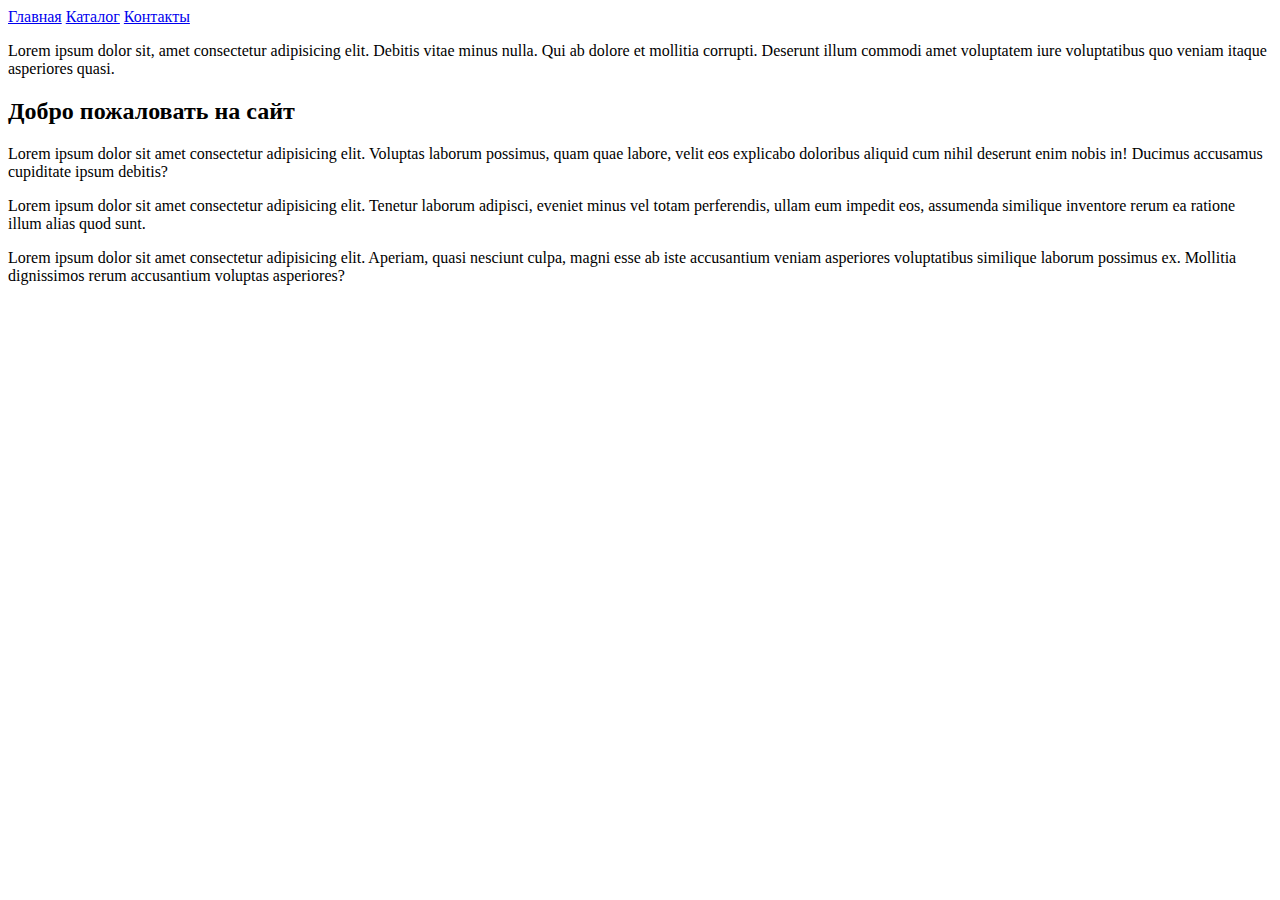
==== index.html @ 35a8407e "first commit" ====
<!DOCTYPE html>
<html lang="ru">
  <head>
    <title></title>
    <meta charset="UTF-8" />
    <meta name="viewport" content="width=device-width, initial-scale=1" />
    <link href="css/style.css" rel="stylesheet" />
  </head>
  <body>
    <a href="./index.html">Главная</a>
    <a href="./catalog/catalog.html">Каталог</a>
    <a href="./contacts.html">Контакты</a>
    <p>
      Lorem ipsum dolor sit, amet consectetur adipisicing elit. Debitis vitae
      minus nulla. Qui ab dolore et mollitia corrupti. Deserunt illum commodi
      amet voluptatem iure voluptatibus quo veniam itaque asperiores quasi.
    </p>
    <h2>Добро пожаловать на сайт</h2>
    <p>
      Lorem ipsum dolor sit amet consectetur adipisicing elit. Voluptas laborum
      possimus, quam quae labore, velit eos explicabo doloribus aliquid cum
      nihil deserunt enim nobis in! Ducimus accusamus cupiditate ipsum debitis?
    </p>
    <p>
      Lorem ipsum dolor sit amet consectetur adipisicing elit. Tenetur laborum
      adipisci, eveniet minus vel totam perferendis, ullam eum impedit eos,
      assumenda similique inventore rerum ea ratione illum alias quod sunt.
    </p>
    <p>
      Lorem ipsum dolor sit amet consectetur adipisicing elit. Aperiam, quasi
      nesciunt culpa, magni esse ab iste accusantium veniam asperiores
      voluptatibus similique laborum possimus ex. Mollitia dignissimos rerum
      accusantium voluptas asperiores?
    </p>
  </body>
</html>
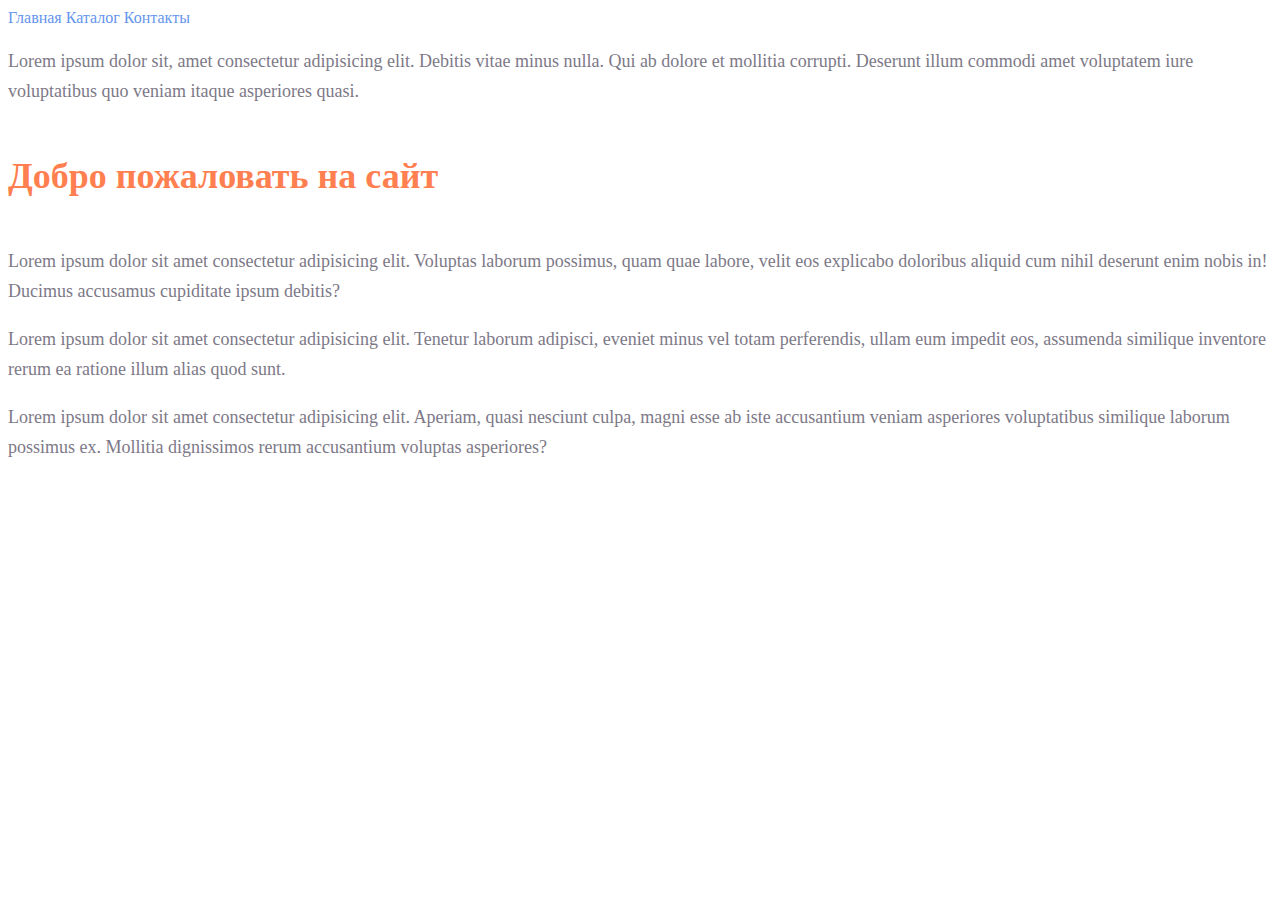
==== commit cedab5b1: "dz 2" ====
--- a/index.html
+++ b/index.html
@@ -4,29 +4,29 @@
     <title></title>
     <meta charset="UTF-8" />
     <meta name="viewport" content="width=device-width, initial-scale=1" />
-    <link href="css/style.css" rel="stylesheet" />
+    <link href="./css/style.css" rel="stylesheet" />
   </head>
   <body>
-    <a href="./index.html">Главная</a>
-    <a href="./catalog/catalog.html">Каталог</a>
-    <a href="./contacts.html">Контакты</a>
-    <p>
+    <a class="link" href="./index.html">Главная</a>
+    <a class="link" href="./catalog/catalog.html">Каталог</a>
+    <a class="link" href="./contacts.html">Контакты</a>
+    <p class="text">
       Lorem ipsum dolor sit, amet consectetur adipisicing elit. Debitis vitae
       minus nulla. Qui ab dolore et mollitia corrupti. Deserunt illum commodi
       amet voluptatem iure voluptatibus quo veniam itaque asperiores quasi.
     </p>
-    <h2>Добро пожаловать на сайт</h2>
-    <p>
+    <h2 class="h2__title">Добро пожаловать на сайт</h2>
+    <p class="text">
       Lorem ipsum dolor sit amet consectetur adipisicing elit. Voluptas laborum
       possimus, quam quae labore, velit eos explicabo doloribus aliquid cum
       nihil deserunt enim nobis in! Ducimus accusamus cupiditate ipsum debitis?
     </p>
-    <p>
+    <p class="text">
       Lorem ipsum dolor sit amet consectetur adipisicing elit. Tenetur laborum
       adipisci, eveniet minus vel totam perferendis, ullam eum impedit eos,
       assumenda similique inventore rerum ea ratione illum alias quod sunt.
     </p>
-    <p>
+    <p class="text">
       Lorem ipsum dolor sit amet consectetur adipisicing elit. Aperiam, quasi
       nesciunt culpa, magni esse ab iste accusantium veniam asperiores
       voluptatibus similique laborum possimus ex. Mollitia dignissimos rerum
--- a/css/style.css
+++ b/css/style.css
@@ -0,0 +1,32 @@
+a {
+  text-decoration: none;
+}
+
+.link {
+  color: cornflowerblue;
+  font-size: 16px;
+  line-height: 20px;
+}
+
+.title {
+  color: #222;
+  font-size: 28px;
+  line-height: 36px;
+  font-weight: bold;
+}
+
+.text {
+  font-style: normal;
+  font-weight: 300;
+  font-size: 18px;
+  line-height: 30px;
+  color: #7d7987;
+}
+
+.h2__title {
+  font-style: normal;
+  color: coral;
+  font-weight: 700;
+  line-height: 80px;
+  font-size: 36px;
+}
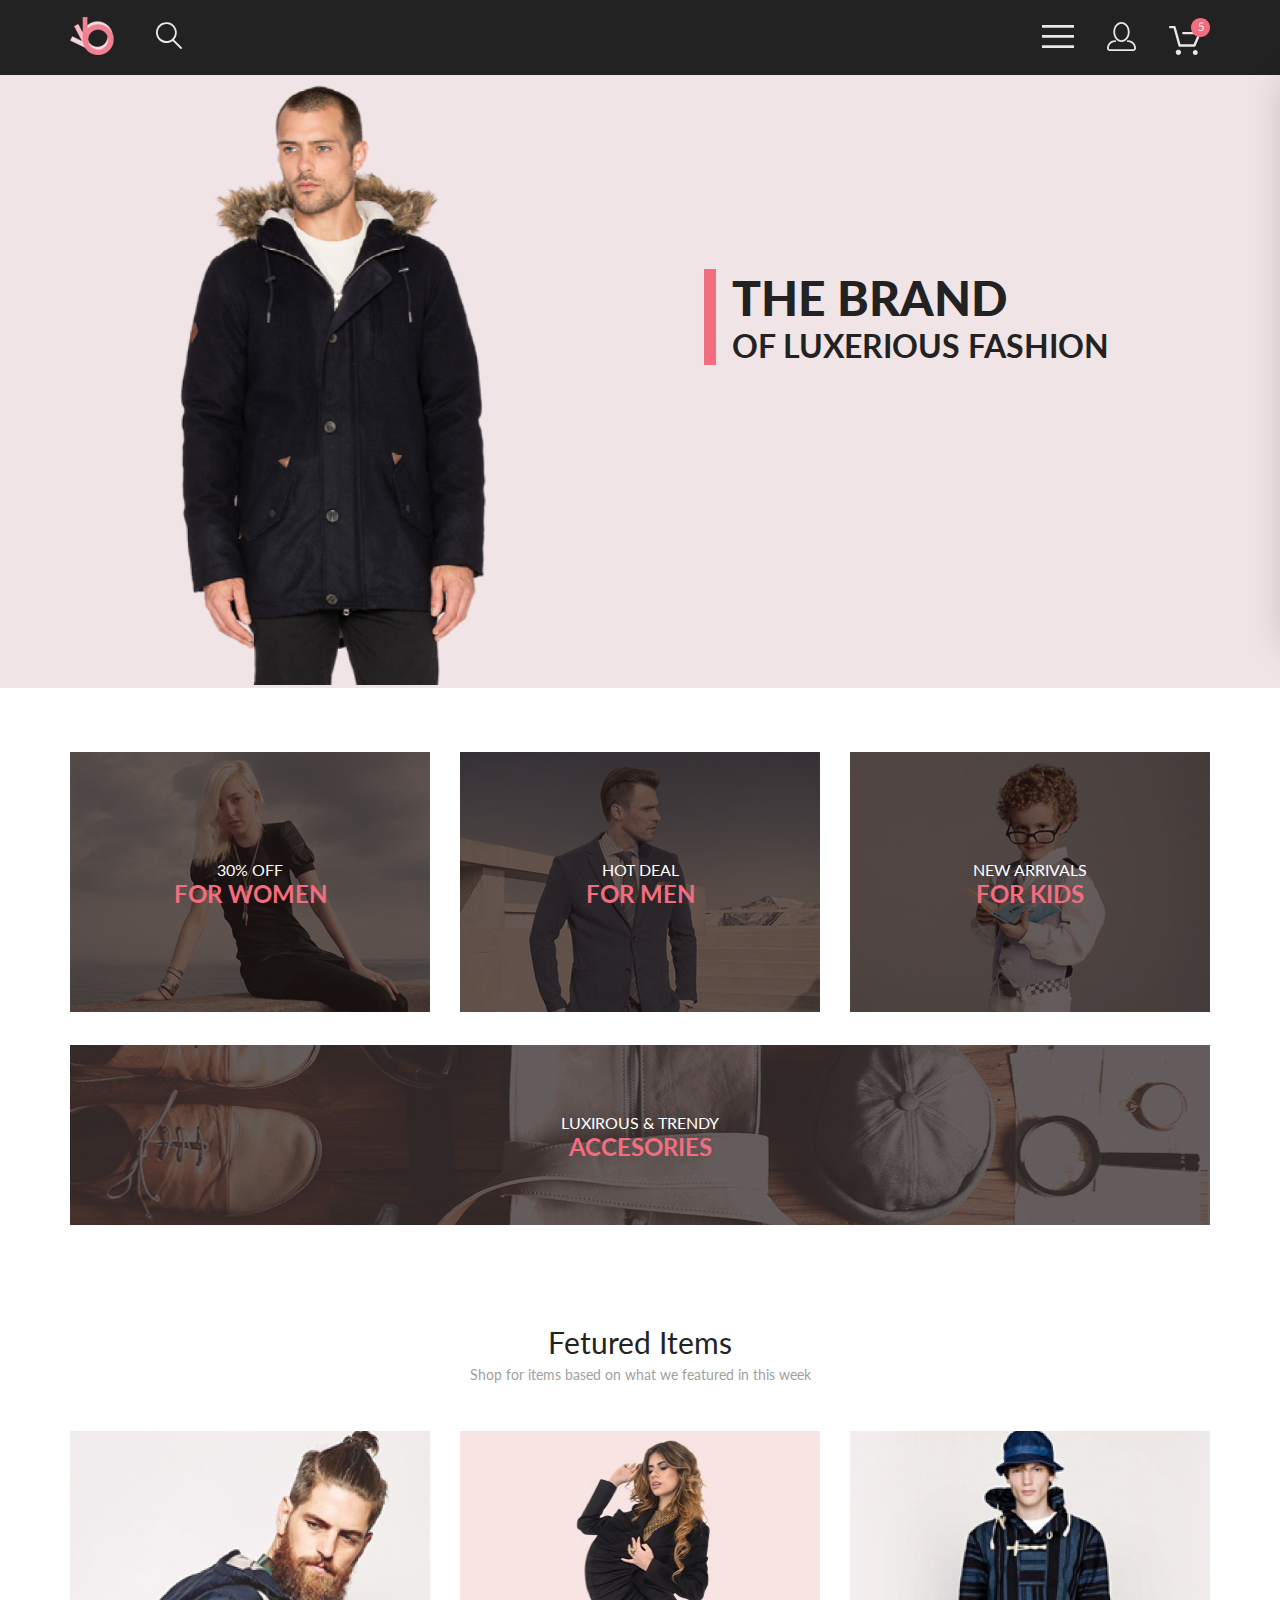
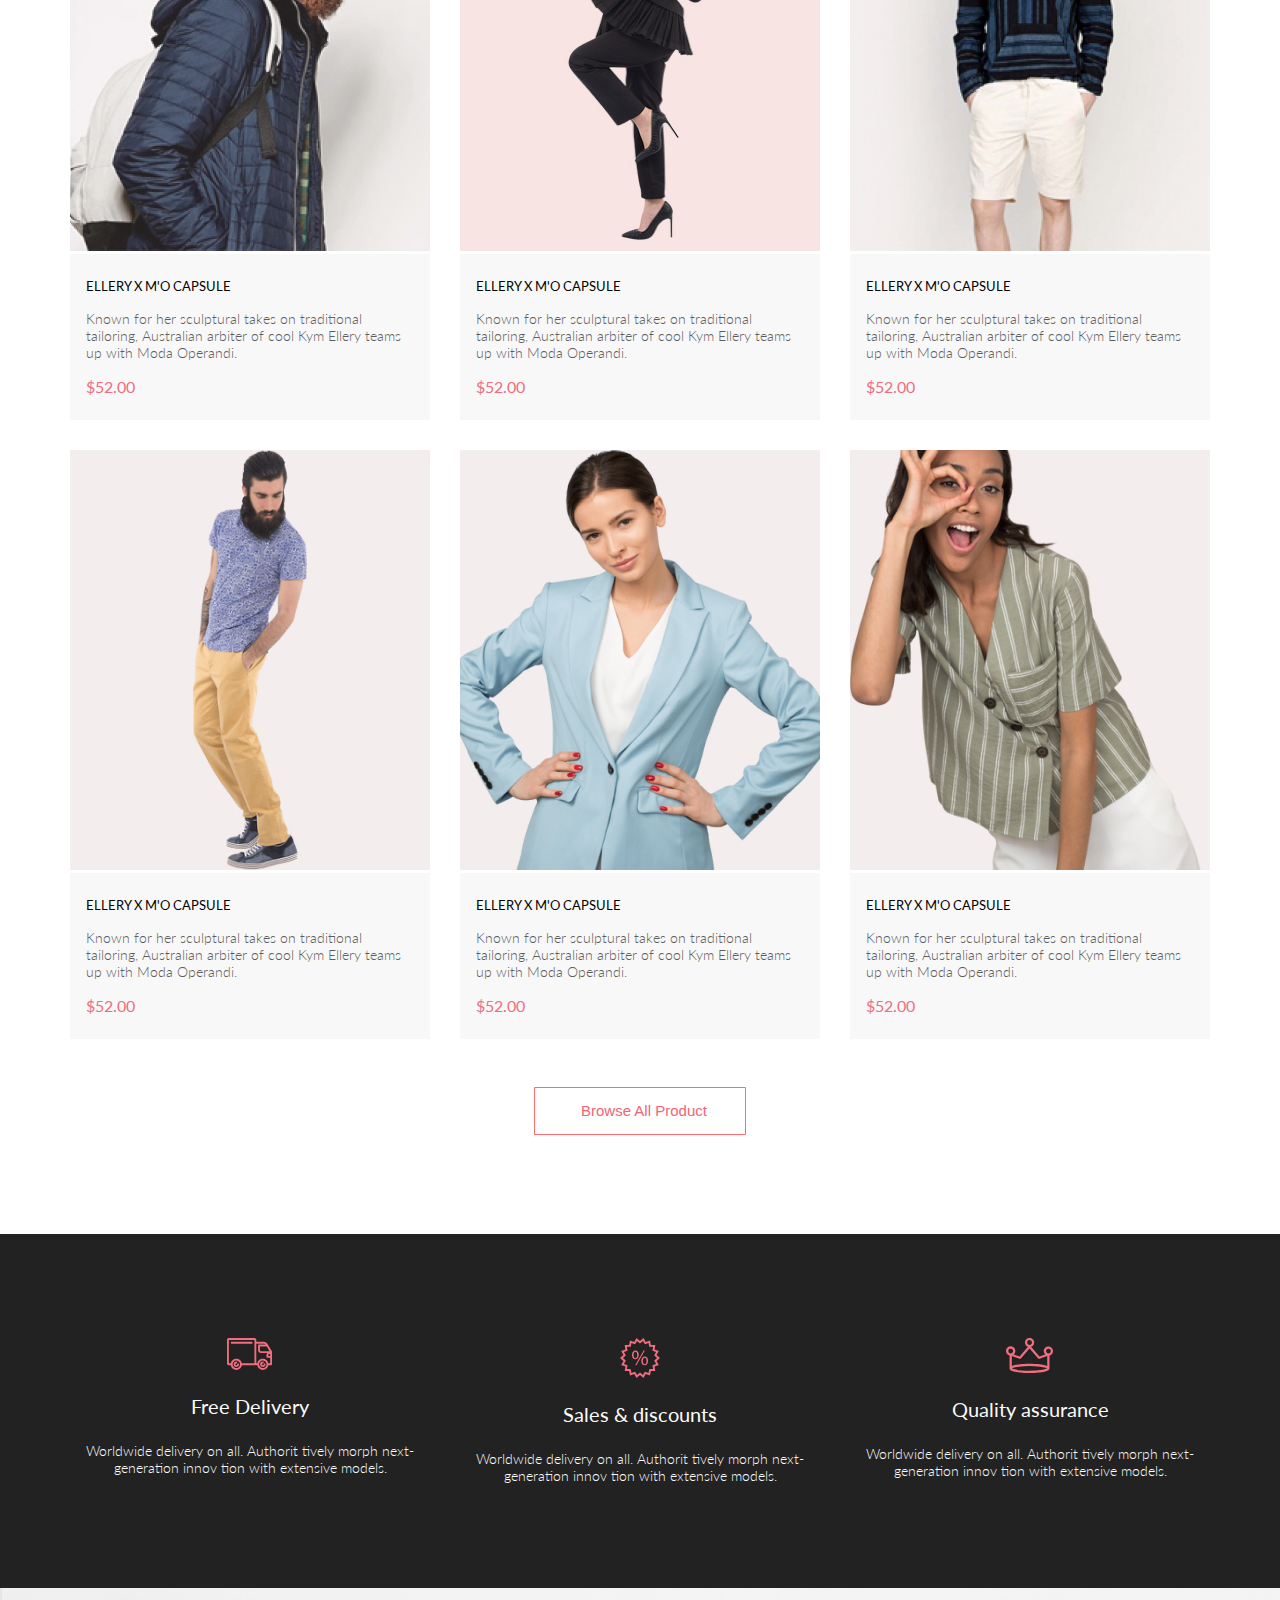
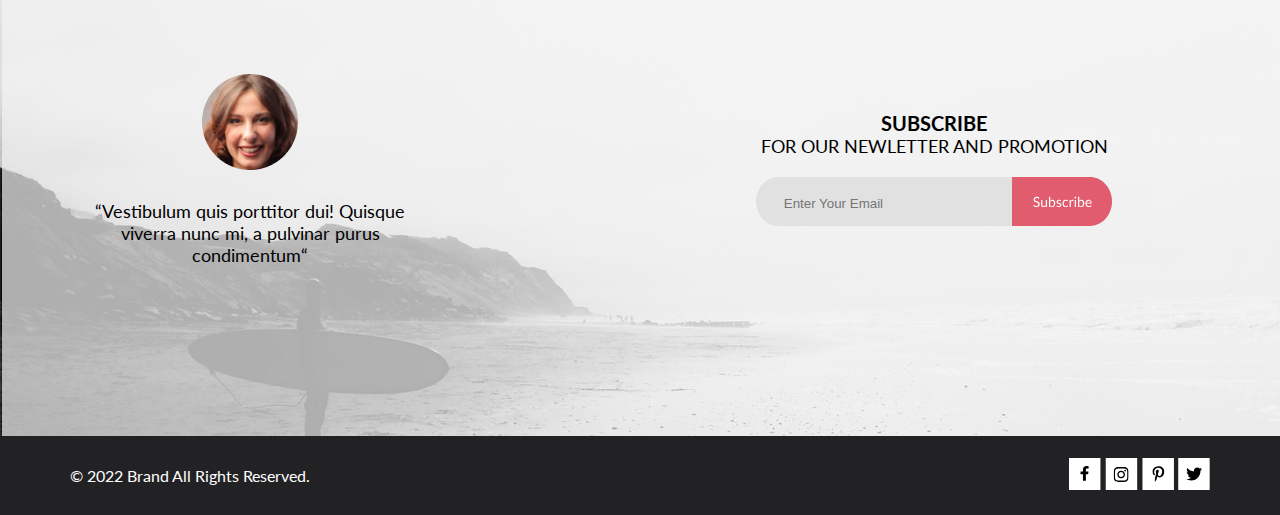
==== commit f465571f: "create gh-pages" ====
--- a/index.html
+++ b/index.html
@@ -1,36 +1,501 @@
 <!DOCTYPE html>
-<html lang="ru">
+<html lang="en">
   <head>
-    <title></title>
+    <link rel="preconnect" href="https://fonts.googleapis.com" />
+    <link rel="preconnect" href="https://fonts.gstatic.com" crossorigin />
+    <link
+      href="https://fonts.googleapis.com/css2?family=Lato:wght@300;400;700;900&display=swap"
+      rel="stylesheet"
+    />
     <meta charset="UTF-8" />
-    <meta name="viewport" content="width=device-width, initial-scale=1" />
-    <link href="./css/style.css" rel="stylesheet" />
+    <meta http-equiv="X-UA-Compatible" content="IE=edge" />
+    <meta name="viewport" content="width=device-width, initial-scale=1.0" />
+    <title>Document</title>
+    <link rel="stylesheet" href="style.css" />
   </head>
+
   <body>
-    <a class="link" href="./index.html">Главная</a>
-    <a class="link" href="./catalog/catalog.html">Каталог</a>
-    <a class="link" href="./contacts.html">Контакты</a>
-    <p class="text">
-      Lorem ipsum dolor sit, amet consectetur adipisicing elit. Debitis vitae
-      minus nulla. Qui ab dolore et mollitia corrupti. Deserunt illum commodi
-      amet voluptatem iure voluptatibus quo veniam itaque asperiores quasi.
-    </p>
-    <h2 class="h2__title">Добро пожаловать на сайт</h2>
-    <p class="text">
-      Lorem ipsum dolor sit amet consectetur adipisicing elit. Voluptas laborum
-      possimus, quam quae labore, velit eos explicabo doloribus aliquid cum
-      nihil deserunt enim nobis in! Ducimus accusamus cupiditate ipsum debitis?
-    </p>
-    <p class="text">
-      Lorem ipsum dolor sit amet consectetur adipisicing elit. Tenetur laborum
-      adipisci, eveniet minus vel totam perferendis, ullam eum impedit eos,
-      assumenda similique inventore rerum ea ratione illum alias quod sunt.
-    </p>
-    <p class="text">
-      Lorem ipsum dolor sit amet consectetur adipisicing elit. Aperiam, quasi
-      nesciunt culpa, magni esse ab iste accusantium veniam asperiores
-      voluptatibus similique laborum possimus ex. Mollitia dignissimos rerum
-      accusantium voluptas asperiores?
-    </p>
+    <div class="top">
+      <header class="header center">
+        <div class="header__left">
+          <a href="index.html"><img src="img/logo.png" alt="logo" /></a>
+          <a href="#"><img src="img/search.svg" alt="search" /></a>
+        </div>
+        <nav class="header__right">
+          <label for="header__check"
+            ><img src="img/menu.svg" alt="menu"
+          /></label>
+          <a class="header__link-site" href="registration.html"
+            ><img src="img/reg.svg" alt="reg"
+          /></a>
+          <a class="header__link-site" href="cart.html"
+            ><img src="./img/cart_with.svg" alt="cart"
+          /></a>
+        </nav>
+        <input class="header__checkbox" id="header__check" type="checkbox" />
+        <div class="mobile-menu">
+          <div class="mobile-menu__link-site">
+            <a href="registration.html">
+              <svg
+                width="29"
+                height="29"
+                viewBox="0 0 29 29"
+                fill="none"
+                xmlns="http://www.w3.org/2000/svg"
+              >
+                <path
+                  d="M14.5 19.937C19 19.937 22.656 15.464 22.656 9.968C22.656 4.472 19 0 14.5 0C13.3631 0.0217413 12.2463 0.303398 11.2351 0.823397C10.2239 1.34339 9.34507 2.08794 8.66602 3C7.12663 4.99573 6.30819 7.45381 6.34399 9.974C6.34399 15.465 10 19.937 14.5 19.937ZM14.5 1.813C18 1.813 20.844 5.472 20.844 9.969C20.844 14.466 17.998 18.125 14.5 18.125C11.002 18.125 8.15603 14.465 8.15503 9.969C8.15403 5.473 11 1.813 14.5 1.813ZM20.844 18.125C20.6036 18.125 20.373 18.2205 20.203 18.3905C20.033 18.5605 19.9375 18.7911 19.9375 19.0315C19.9375 19.2719 20.033 19.5025 20.203 19.6725C20.373 19.8425 20.6036 19.938 20.844 19.938C22.526 19.9399 24.1386 20.6088 25.3279 21.7982C26.5172 22.9875 27.1861 24.6 27.188 26.282C27.1875 26.5221 27.0918 26.7523 26.922 26.9221C26.7522 27.0918 26.5221 27.1875 26.282 27.188H2.71997C2.47985 27.1875 2.24975 27.0918 2.07996 26.9221C1.91016 26.7523 1.81449 26.5221 1.81396 26.282C1.81608 24.6001 2.48517 22.9877 3.67444 21.7985C4.86371 20.6092 6.47608 19.9401 8.15796 19.938C8.39824 19.938 8.62868 19.8425 8.79858 19.6726C8.96849 19.5027 9.06396 19.2723 9.06396 19.032C9.06396 18.7917 8.96849 18.5613 8.79858 18.3914C8.62868 18.2215 8.39824 18.126 8.15796 18.126C5.99541 18.1279 3.92201 18.9875 2.39258 20.5164C0.863144 22.0453 0.00264777 24.1185 0 26.281C0.000794067 27.0019 0.287502 27.693 0.797241 28.2027C1.30698 28.7125 1.99811 28.9992 2.71899 29H26.282C27.0027 28.9989 27.6936 28.7121 28.2031 28.2024C28.7126 27.6927 28.9992 27.0017 29 26.281C28.9974 24.1187 28.1372 22.0457 26.6083 20.5168C25.0793 18.9878 23.0063 18.1276 20.844 18.125Z"
+                  fill="black"
+                />
+              </svg>
+            </a>
+            <a href="cart.html">
+              <svg
+                width="32"
+                height="29"
+                viewBox="0 0 32 29"
+                fill="none"
+                xmlns="http://www.w3.org/2000/svg"
+              >
+                <path
+                  d="M26.2009 29C25.5532 28.9738 24.9415 28.6948 24.4972 28.2227C24.0529 27.7506 23.8114 27.1232 23.8245 26.475C23.8376 25.8269 24.1043 25.2097 24.5673 24.7559C25.0303 24.3022 25.6527 24.048 26.301 24.048C26.9493 24.048 27.5717 24.3022 28.0347 24.7559C28.4977 25.2097 28.7644 25.8269 28.7775 26.475C28.7906 27.1232 28.549 27.7506 28.1047 28.2227C27.6604 28.6948 27.0488 28.9738 26.401 29H26.2009ZM6.75293 26.32C6.75293 25.79 6.91011 25.2718 7.20459 24.8311C7.49907 24.3904 7.91764 24.0469 8.40735 23.844C8.89705 23.6412 9.43594 23.5881 9.95581 23.6915C10.4757 23.7949 10.9532 24.0502 11.328 24.425C11.7028 24.7998 11.9581 25.2773 12.0615 25.7972C12.1649 26.317 12.1118 26.8559 11.9089 27.3456C11.7061 27.8353 11.3626 28.2539 10.9219 28.5483C10.4812 28.8428 9.96304 29 9.43298 29C9.08087 29.0003 8.73212 28.9311 8.40674 28.7966C8.08136 28.662 7.78569 28.4646 7.53662 28.2158C7.28755 27.9669 7.09001 27.6713 6.9552 27.3461C6.82039 27.0208 6.75098 26.6721 6.75098 26.32H6.75293ZM10.553 20.686C10.2935 20.6868 10.0409 20.6024 9.83411 20.4457C9.62727 20.2891 9.47758 20.0689 9.40796 19.819L4.57495 2.36401H1.18201C0.868521 2.36401 0.567859 2.23947 0.346191 2.01781C0.124523 1.79614 0 1.49549 0 1.18201C0 0.868519 0.124523 0.567873 0.346191 0.346205C0.567859 0.124537 0.868521 5.81268e-06 1.18201 5.81268e-06H5.46301C5.7225 -0.00080736 5.97504 0.0837201 6.18176 0.240568C6.38848 0.397416 6.53784 0.617884 6.60693 0.868006L11.4399 18.323H24.6179L29.001 8.27501H14.401C14.2428 8.27961 14.0854 8.25242 13.9379 8.19507C13.7904 8.13771 13.6559 8.05134 13.5424 7.94108C13.4288 7.83082 13.3386 7.69891 13.277 7.55315C13.2154 7.40739 13.1836 7.25075 13.1836 7.0925C13.1836 6.93426 13.2154 6.77762 13.277 6.63186C13.3386 6.4861 13.4288 6.35419 13.5424 6.24393C13.6559 6.13367 13.7904 6.0473 13.9379 5.98994C14.0854 5.93259 14.2428 5.90541 14.401 5.91001H30.814C31.0097 5.90996 31.2022 5.95866 31.3744 6.05172C31.5465 6.14478 31.6928 6.27926 31.7999 6.44301C31.9078 6.60729 31.9734 6.79569 31.9908 6.99145C32.0083 7.18721 31.9771 7.38424 31.9 7.565L26.495 19.977C26.4026 20.1876 26.251 20.3668 26.0585 20.4927C25.866 20.6186 25.641 20.6858 25.411 20.686H10.553Z"
+                  fill="black"
+                />
+              </svg>
+            </a>
+          </div>
+          <h3 class="mobile-menu__heading">MENU</h3>
+          <div class="mobile-menu__box">
+            <div class="mobile-menu__item">
+              <a href="catalog.html" class="mobile-menu__title">MAN</a>
+              <ul class="mobile-menu__list">
+                <li><a class="mobile-menu__link" href="#">Accessories</a></li>
+                <li><a class="mobile-menu__link" href="#">Bags</a></li>
+                <li><a class="mobile-menu__link" href="#">Denim</a></li>
+                <li><a class="mobile-menu__link" href="#">T-Shirts</a></li>
+              </ul>
+            </div>
+            <div class="mobile-menu__item">
+              <a href="catalog.html" class="mobile-menu__title">WOMAN</a>
+              <ul class="mobile-menu__list">
+                <li><a class="mobile-menu__link" href="">Accessories</a></li>
+                <li><a class="mobile-menu__link" href="">Bags</a></li>
+                <li><a class="mobile-menu__link" href="">Denim</a></li>
+                <li><a class="mobile-menu__link" href="">T-Shirts</a></li>
+              </ul>
+            </div>
+            <div class="mobile-menu__item">
+              <a href="catalog.html" class="mobile-menu__title">KIDS</a>
+              <ul class="mobile-menu__list">
+                <li><a class="mobile-menu__link" href="">Accessories</a></li>
+                <li><a class="mobile-menu__link" href="">Bags</a></li>
+                <li><a class="mobile-menu__link" href="">Denim</a></li>
+                <li><a class="mobile-menu__link" href="">T-Shirts</a></li>
+              </ul>
+            </div>
+          </div>
+        </div>
+      </header>
+      <section class="promo">
+        <div class="promo__img">
+          <img src="img/promo.png" alt="photo promo" />
+        </div>
+        <div class="promo__content">
+          <div class="promo__info">
+            <h1 class="promo__title">THE BRAND</h1>
+            <h2 class="promo__heading">OF LUXERIOUS FASHION</h2>
+          </div>
+        </div>
+      </section>
+      <section class="sale center">
+        <div class="sale__item">
+          <img src="img/si1.jpg" alt="sale image" />
+          <div class="sale__content">
+            <p class="sale__text">30% OFF</p>
+            <h3 class="sale__heading">FOR WOMEN</h3>
+          </div>
+        </div>
+        <div class="sale__item">
+          <img src="img/si2.jpg" alt="sale image" />
+          <div class="sale__content">
+            <p class="sale__text">HOT DEAL</p>
+            <h3 class="sale__heading">FOR MEN</h3>
+          </div>
+        </div>
+        <div class="sale__item">
+          <img src="img/si3.jpg" alt="sale image" />
+          <div class="sale__content">
+            <p class="sale__text">NEW ARRIVALS</p>
+            <h3 class="sale__heading">FOR KIDS</h3>
+          </div>
+        </div>
+        <div class="sale__item sale__item_big">
+          <img class="big__img" src="img/sibig.jpg" alt="sale image" />
+          <div class="sale__content">
+            <p class="sale__text">LUXIROUS & TRENDY</p>
+            <h3 class="sale__heading">ACCESORIES</h3>
+          </div>
+        </div>
+      </section>
+      <section class="product-box center">
+        <h2 class="product-box__heading">Fetured Items</h2>
+        <p class="product-box__text">
+          Shop for items based on what we featured in this week
+        </p>
+        <div class="product-box__content">
+          <div class="product">
+            <img class="product__img" src="./img/card1.jpg" alt="" />
+            <div class="product__content">
+              <a href="product.html" class="product__heading"
+                >ELLERY X M'O CAPSULE</a
+              >
+              <p class="product__text">
+                Known for her sculptural takes on traditional tailoring,
+                Australian arbiter of cool Kym Ellery teams up with Moda
+                Operandi.
+              </p>
+              <p class="product__price">$52.00</p>
+            </div>
+            <a href="#" class="product__add"
+              ><svg
+                width="27"
+                height="25"
+                viewBox="0 0 27 25"
+                fill="none"
+                xmlns="http://www.w3.org/2000/svg"
+              >
+                <path
+                  d="M21.9509 23.2667H21.8386C21.2294 23.2667 20.7177 22.7671 20.6735 22.1294C20.629 21.4607 21.1175 20.8785 21.7626 20.8346C21.788 20.8329 21.8145 20.832 21.8405 20.832C22.4575 20.832 22.9743 21.3219 23.0201 21.9487C23.0319 22.1971 22.9914 22.5514 22.736 22.8439L22.73 22.8507L22.7242 22.8575C22.5275 23.0912 22.2607 23.2321 21.9509 23.2667ZM8.21887 23.2604C7.5683 23.2604 7.03906 22.7174 7.03906 22.05C7.03906 21.3832 7.5683 20.8406 8.21887 20.8406C8.86945 20.8406 9.39868 21.3832 9.39868 22.05C9.39868 22.7174 8.86945 23.2604 8.21887 23.2604Z"
+                  fill="white"
+                />
+                <path
+                  d="M21.876 22.2662C21.921 22.2549 21.9423 22.2339 21.96 22.2129C21.9678 22.2037 21.9756 22.1946 21.9835 22.1855C22.02 22.1438 22.0233 22.0553 22.0224 22.0105C22.0092 21.9044 21.9185 21.8315 21.8412 21.8315C21.8375 21.8315 21.8336 21.8317 21.8312 21.8318C21.7531 21.8372 21.6653 21.9409 21.6719 22.0625C21.6813 22.1793 21.7675 22.2662 21.8392 22.2662H21.876ZM8.21954 22.2599C8.31873 22.2599 8.39935 22.1655 8.39935 22.0496C8.39935 21.9341 8.31873 21.8401 8.21954 21.8401C8.12042 21.8401 8.03973 21.9341 8.03973 22.0496C8.03973 22.1655 8.12042 22.2599 8.21954 22.2599ZM21.9995 24.2662C21.9517 24.2662 21.8878 24.2662 21.8392 24.2662C20.7017 24.2662 19.7567 23.3545 19.6765 22.198C19.5964 20.9929 20.4937 19.9183 21.6953 19.8364C21.7441 19.8331 21.7928 19.8315 21.8412 19.8315C22.9799 19.8315 23.9413 20.7324 24.019 21.8884C24.0505 22.4915 23.8741 23.0612 23.4898 23.5012C23.1055 23.9575 22.5764 24.2177 21.9995 24.2662ZM8.21954 24.2599C7.01532 24.2599 6.03973 23.2709 6.03973 22.0496C6.03973 20.8291 7.01532 19.8401 8.21954 19.8401C9.42371 19.8401 10.3994 20.8291 10.3994 22.0496C10.3994 23.2709 9.42371 24.2599 8.21954 24.2599ZM21.1984 17.3938H9.13306C8.70013 17.3938 8.31586 17.1005 8.20331 16.6775L4.27753 2.24768H1.52173C0.993408 2.24768 0.560547 1.80859 0.560547 1.27039C0.560547 0.733032 0.993408 0.292969 1.52173 0.292969H4.99933C5.43134 0.292969 5.81561 0.586304 5.9281 1.01025L9.85394 15.4391H20.5576L24.1144 7.13379H12.2578C11.7286 7.13379 11.2957 6.69373 11.2957 6.15649C11.2957 5.61914 11.7286 5.17908 12.2578 5.17908H25.5886C25.9091 5.17908 26.2141 5.34192 26.3896 5.61914C26.566 5.89539 26.5984 6.23743 26.4697 6.547L22.0795 16.807C21.9193 17.1653 21.5827 17.3938 21.1984 17.3938Z"
+                  fill="white"
+                />
+                <path
+                  d="M21.876 22.2662C21.921 22.2549 21.9423 22.2339 21.96 22.2129C21.9678 22.2037 21.9756 22.1946 21.9835 22.1855C22.02 22.1438 22.0233 22.0553 22.0224 22.0105C22.0092 21.9044 21.9185 21.8315 21.8412 21.8315C21.8375 21.8315 21.8336 21.8317 21.8312 21.8318C21.7531 21.8372 21.6653 21.9409 21.6719 22.0625C21.6813 22.1793 21.7675 22.2662 21.8392 22.2662H21.876ZM8.21954 22.2599C8.31873 22.2599 8.39935 22.1655 8.39935 22.0496C8.39935 21.9341 8.31873 21.8401 8.21954 21.8401C8.12042 21.8401 8.03973 21.9341 8.03973 22.0496C8.03973 22.1655 8.12042 22.2599 8.21954 22.2599ZM21.9995 24.2662C21.9517 24.2662 21.8878 24.2662 21.8392 24.2662C20.7017 24.2662 19.7567 23.3545 19.6765 22.198C19.5964 20.9929 20.4937 19.9183 21.6953 19.8364C21.7441 19.8331 21.7928 19.8315 21.8412 19.8315C22.9799 19.8315 23.9413 20.7324 24.019 21.8884C24.0505 22.4915 23.8741 23.0612 23.4898 23.5012C23.1055 23.9575 22.5764 24.2177 21.9995 24.2662ZM8.21954 24.2599C7.01532 24.2599 6.03973 23.2709 6.03973 22.0496C6.03973 20.8291 7.01532 19.8401 8.21954 19.8401C9.42371 19.8401 10.3994 20.8291 10.3994 22.0496C10.3994 23.2709 9.42371 24.2599 8.21954 24.2599ZM21.1984 17.3938H9.13306C8.70013 17.3938 8.31586 17.1005 8.20331 16.6775L4.27753 2.24768H1.52173C0.993408 2.24768 0.560547 1.80859 0.560547 1.27039C0.560547 0.733032 0.993408 0.292969 1.52173 0.292969H4.99933C5.43134 0.292969 5.81561 0.586304 5.9281 1.01025L9.85394 15.4391H20.5576L24.1144 7.13379H12.2578C11.7286 7.13379 11.2957 6.69373 11.2957 6.15649C11.2957 5.61914 11.7286 5.17908 12.2578 5.17908H25.5886C25.9091 5.17908 26.2141 5.34192 26.3896 5.61914C26.566 5.89539 26.5984 6.23743 26.4697 6.547L22.0795 16.807C21.9193 17.1653 21.5827 17.3938 21.1984 17.3938Z"
+                  fill="white"
+                />
+              </svg>
+              Add to Cart</a
+            >
+          </div>
+          <div class="product">
+            <img class="product__img" src="./img/card2.jpg" alt="" />
+            <div class="product__content">
+              <a href="product.html" class="product__heading"
+                >ELLERY X M'O CAPSULE</a
+              >
+              <p class="product__text">
+                Known for her sculptural takes on traditional tailoring,
+                Australian arbiter of cool Kym Ellery teams up with Moda
+                Operandi.
+              </p>
+              <p class="product__price">$52.00</p>
+            </div>
+            <a href="#" class="product__add"
+              ><svg
+                width="27"
+                height="25"
+                viewBox="0 0 27 25"
+                fill="none"
+                xmlns="http://www.w3.org/2000/svg"
+              >
+                <path
+                  d="M21.9509 23.2667H21.8386C21.2294 23.2667 20.7177 22.7671 20.6735 22.1294C20.629 21.4607 21.1175 20.8785 21.7626 20.8346C21.788 20.8329 21.8145 20.832 21.8405 20.832C22.4575 20.832 22.9743 21.3219 23.0201 21.9487C23.0319 22.1971 22.9914 22.5514 22.736 22.8439L22.73 22.8507L22.7242 22.8575C22.5275 23.0912 22.2607 23.2321 21.9509 23.2667ZM8.21887 23.2604C7.5683 23.2604 7.03906 22.7174 7.03906 22.05C7.03906 21.3832 7.5683 20.8406 8.21887 20.8406C8.86945 20.8406 9.39868 21.3832 9.39868 22.05C9.39868 22.7174 8.86945 23.2604 8.21887 23.2604Z"
+                  fill="white"
+                />
+                <path
+                  d="M21.876 22.2662C21.921 22.2549 21.9423 22.2339 21.96 22.2129C21.9678 22.2037 21.9756 22.1946 21.9835 22.1855C22.02 22.1438 22.0233 22.0553 22.0224 22.0105C22.0092 21.9044 21.9185 21.8315 21.8412 21.8315C21.8375 21.8315 21.8336 21.8317 21.8312 21.8318C21.7531 21.8372 21.6653 21.9409 21.6719 22.0625C21.6813 22.1793 21.7675 22.2662 21.8392 22.2662H21.876ZM8.21954 22.2599C8.31873 22.2599 8.39935 22.1655 8.39935 22.0496C8.39935 21.9341 8.31873 21.8401 8.21954 21.8401C8.12042 21.8401 8.03973 21.9341 8.03973 22.0496C8.03973 22.1655 8.12042 22.2599 8.21954 22.2599ZM21.9995 24.2662C21.9517 24.2662 21.8878 24.2662 21.8392 24.2662C20.7017 24.2662 19.7567 23.3545 19.6765 22.198C19.5964 20.9929 20.4937 19.9183 21.6953 19.8364C21.7441 19.8331 21.7928 19.8315 21.8412 19.8315C22.9799 19.8315 23.9413 20.7324 24.019 21.8884C24.0505 22.4915 23.8741 23.0612 23.4898 23.5012C23.1055 23.9575 22.5764 24.2177 21.9995 24.2662ZM8.21954 24.2599C7.01532 24.2599 6.03973 23.2709 6.03973 22.0496C6.03973 20.8291 7.01532 19.8401 8.21954 19.8401C9.42371 19.8401 10.3994 20.8291 10.3994 22.0496C10.3994 23.2709 9.42371 24.2599 8.21954 24.2599ZM21.1984 17.3938H9.13306C8.70013 17.3938 8.31586 17.1005 8.20331 16.6775L4.27753 2.24768H1.52173C0.993408 2.24768 0.560547 1.80859 0.560547 1.27039C0.560547 0.733032 0.993408 0.292969 1.52173 0.292969H4.99933C5.43134 0.292969 5.81561 0.586304 5.9281 1.01025L9.85394 15.4391H20.5576L24.1144 7.13379H12.2578C11.7286 7.13379 11.2957 6.69373 11.2957 6.15649C11.2957 5.61914 11.7286 5.17908 12.2578 5.17908H25.5886C25.9091 5.17908 26.2141 5.34192 26.3896 5.61914C26.566 5.89539 26.5984 6.23743 26.4697 6.547L22.0795 16.807C21.9193 17.1653 21.5827 17.3938 21.1984 17.3938Z"
+                  fill="white"
+                />
+                <path
+                  d="M21.876 22.2662C21.921 22.2549 21.9423 22.2339 21.96 22.2129C21.9678 22.2037 21.9756 22.1946 21.9835 22.1855C22.02 22.1438 22.0233 22.0553 22.0224 22.0105C22.0092 21.9044 21.9185 21.8315 21.8412 21.8315C21.8375 21.8315 21.8336 21.8317 21.8312 21.8318C21.7531 21.8372 21.6653 21.9409 21.6719 22.0625C21.6813 22.1793 21.7675 22.2662 21.8392 22.2662H21.876ZM8.21954 22.2599C8.31873 22.2599 8.39935 22.1655 8.39935 22.0496C8.39935 21.9341 8.31873 21.8401 8.21954 21.8401C8.12042 21.8401 8.03973 21.9341 8.03973 22.0496C8.03973 22.1655 8.12042 22.2599 8.21954 22.2599ZM21.9995 24.2662C21.9517 24.2662 21.8878 24.2662 21.8392 24.2662C20.7017 24.2662 19.7567 23.3545 19.6765 22.198C19.5964 20.9929 20.4937 19.9183 21.6953 19.8364C21.7441 19.8331 21.7928 19.8315 21.8412 19.8315C22.9799 19.8315 23.9413 20.7324 24.019 21.8884C24.0505 22.4915 23.8741 23.0612 23.4898 23.5012C23.1055 23.9575 22.5764 24.2177 21.9995 24.2662ZM8.21954 24.2599C7.01532 24.2599 6.03973 23.2709 6.03973 22.0496C6.03973 20.8291 7.01532 19.8401 8.21954 19.8401C9.42371 19.8401 10.3994 20.8291 10.3994 22.0496C10.3994 23.2709 9.42371 24.2599 8.21954 24.2599ZM21.1984 17.3938H9.13306C8.70013 17.3938 8.31586 17.1005 8.20331 16.6775L4.27753 2.24768H1.52173C0.993408 2.24768 0.560547 1.80859 0.560547 1.27039C0.560547 0.733032 0.993408 0.292969 1.52173 0.292969H4.99933C5.43134 0.292969 5.81561 0.586304 5.9281 1.01025L9.85394 15.4391H20.5576L24.1144 7.13379H12.2578C11.7286 7.13379 11.2957 6.69373 11.2957 6.15649C11.2957 5.61914 11.7286 5.17908 12.2578 5.17908H25.5886C25.9091 5.17908 26.2141 5.34192 26.3896 5.61914C26.566 5.89539 26.5984 6.23743 26.4697 6.547L22.0795 16.807C21.9193 17.1653 21.5827 17.3938 21.1984 17.3938Z"
+                  fill="white"
+                />
+              </svg>
+              Add to Cart</a
+            >
+          </div>
+          <div class="product">
+            <img class="product__img" src="./img/card3.jpg" alt="" />
+            <div class="product__content">
+              <a href="product.html" class="product__heading"
+                >ELLERY X M'O CAPSULE</a
+              >
+              <p class="product__text">
+                Known for her sculptural takes on traditional tailoring,
+                Australian arbiter of cool Kym Ellery teams up with Moda
+                Operandi.
+              </p>
+              <p class="product__price">$52.00</p>
+            </div>
+            <a href="#" class="product__add"
+              ><svg
+                width="27"
+                height="25"
+                viewBox="0 0 27 25"
+                fill="none"
+                xmlns="http://www.w3.org/2000/svg"
+              >
+                <path
+                  d="M21.9509 23.2667H21.8386C21.2294 23.2667 20.7177 22.7671 20.6735 22.1294C20.629 21.4607 21.1175 20.8785 21.7626 20.8346C21.788 20.8329 21.8145 20.832 21.8405 20.832C22.4575 20.832 22.9743 21.3219 23.0201 21.9487C23.0319 22.1971 22.9914 22.5514 22.736 22.8439L22.73 22.8507L22.7242 22.8575C22.5275 23.0912 22.2607 23.2321 21.9509 23.2667ZM8.21887 23.2604C7.5683 23.2604 7.03906 22.7174 7.03906 22.05C7.03906 21.3832 7.5683 20.8406 8.21887 20.8406C8.86945 20.8406 9.39868 21.3832 9.39868 22.05C9.39868 22.7174 8.86945 23.2604 8.21887 23.2604Z"
+                  fill="white"
+                />
+                <path
+                  d="M21.876 22.2662C21.921 22.2549 21.9423 22.2339 21.96 22.2129C21.9678 22.2037 21.9756 22.1946 21.9835 22.1855C22.02 22.1438 22.0233 22.0553 22.0224 22.0105C22.0092 21.9044 21.9185 21.8315 21.8412 21.8315C21.8375 21.8315 21.8336 21.8317 21.8312 21.8318C21.7531 21.8372 21.6653 21.9409 21.6719 22.0625C21.6813 22.1793 21.7675 22.2662 21.8392 22.2662H21.876ZM8.21954 22.2599C8.31873 22.2599 8.39935 22.1655 8.39935 22.0496C8.39935 21.9341 8.31873 21.8401 8.21954 21.8401C8.12042 21.8401 8.03973 21.9341 8.03973 22.0496C8.03973 22.1655 8.12042 22.2599 8.21954 22.2599ZM21.9995 24.2662C21.9517 24.2662 21.8878 24.2662 21.8392 24.2662C20.7017 24.2662 19.7567 23.3545 19.6765 22.198C19.5964 20.9929 20.4937 19.9183 21.6953 19.8364C21.7441 19.8331 21.7928 19.8315 21.8412 19.8315C22.9799 19.8315 23.9413 20.7324 24.019 21.8884C24.0505 22.4915 23.8741 23.0612 23.4898 23.5012C23.1055 23.9575 22.5764 24.2177 21.9995 24.2662ZM8.21954 24.2599C7.01532 24.2599 6.03973 23.2709 6.03973 22.0496C6.03973 20.8291 7.01532 19.8401 8.21954 19.8401C9.42371 19.8401 10.3994 20.8291 10.3994 22.0496C10.3994 23.2709 9.42371 24.2599 8.21954 24.2599ZM21.1984 17.3938H9.13306C8.70013 17.3938 8.31586 17.1005 8.20331 16.6775L4.27753 2.24768H1.52173C0.993408 2.24768 0.560547 1.80859 0.560547 1.27039C0.560547 0.733032 0.993408 0.292969 1.52173 0.292969H4.99933C5.43134 0.292969 5.81561 0.586304 5.9281 1.01025L9.85394 15.4391H20.5576L24.1144 7.13379H12.2578C11.7286 7.13379 11.2957 6.69373 11.2957 6.15649C11.2957 5.61914 11.7286 5.17908 12.2578 5.17908H25.5886C25.9091 5.17908 26.2141 5.34192 26.3896 5.61914C26.566 5.89539 26.5984 6.23743 26.4697 6.547L22.0795 16.807C21.9193 17.1653 21.5827 17.3938 21.1984 17.3938Z"
+                  fill="white"
+                />
+                <path
+                  d="M21.876 22.2662C21.921 22.2549 21.9423 22.2339 21.96 22.2129C21.9678 22.2037 21.9756 22.1946 21.9835 22.1855C22.02 22.1438 22.0233 22.0553 22.0224 22.0105C22.0092 21.9044 21.9185 21.8315 21.8412 21.8315C21.8375 21.8315 21.8336 21.8317 21.8312 21.8318C21.7531 21.8372 21.6653 21.9409 21.6719 22.0625C21.6813 22.1793 21.7675 22.2662 21.8392 22.2662H21.876ZM8.21954 22.2599C8.31873 22.2599 8.39935 22.1655 8.39935 22.0496C8.39935 21.9341 8.31873 21.8401 8.21954 21.8401C8.12042 21.8401 8.03973 21.9341 8.03973 22.0496C8.03973 22.1655 8.12042 22.2599 8.21954 22.2599ZM21.9995 24.2662C21.9517 24.2662 21.8878 24.2662 21.8392 24.2662C20.7017 24.2662 19.7567 23.3545 19.6765 22.198C19.5964 20.9929 20.4937 19.9183 21.6953 19.8364C21.7441 19.8331 21.7928 19.8315 21.8412 19.8315C22.9799 19.8315 23.9413 20.7324 24.019 21.8884C24.0505 22.4915 23.8741 23.0612 23.4898 23.5012C23.1055 23.9575 22.5764 24.2177 21.9995 24.2662ZM8.21954 24.2599C7.01532 24.2599 6.03973 23.2709 6.03973 22.0496C6.03973 20.8291 7.01532 19.8401 8.21954 19.8401C9.42371 19.8401 10.3994 20.8291 10.3994 22.0496C10.3994 23.2709 9.42371 24.2599 8.21954 24.2599ZM21.1984 17.3938H9.13306C8.70013 17.3938 8.31586 17.1005 8.20331 16.6775L4.27753 2.24768H1.52173C0.993408 2.24768 0.560547 1.80859 0.560547 1.27039C0.560547 0.733032 0.993408 0.292969 1.52173 0.292969H4.99933C5.43134 0.292969 5.81561 0.586304 5.9281 1.01025L9.85394 15.4391H20.5576L24.1144 7.13379H12.2578C11.7286 7.13379 11.2957 6.69373 11.2957 6.15649C11.2957 5.61914 11.7286 5.17908 12.2578 5.17908H25.5886C25.9091 5.17908 26.2141 5.34192 26.3896 5.61914C26.566 5.89539 26.5984 6.23743 26.4697 6.547L22.0795 16.807C21.9193 17.1653 21.5827 17.3938 21.1984 17.3938Z"
+                  fill="white"
+                />
+              </svg>
+              Add to Cart</a
+            >
+          </div>
+          <div class="product">
+            <img class="product__img" src="./img/card4.jpg" alt="" />
+            <div class="product__content">
+              <a href="product.html" class="product__heading"
+                >ELLERY X M'O CAPSULE</a
+              >
+              <p class="product__text">
+                Known for her sculptural takes on traditional tailoring,
+                Australian arbiter of cool Kym Ellery teams up with Moda
+                Operandi.
+              </p>
+              <p class="product__price">$52.00</p>
+            </div>
+            <a href="#" class="product__add"
+              ><svg
+                width="27"
+                height="25"
+                viewBox="0 0 27 25"
+                fill="none"
+                xmlns="http://www.w3.org/2000/svg"
+              >
+                <path
+                  d="M21.9509 23.2667H21.8386C21.2294 23.2667 20.7177 22.7671 20.6735 22.1294C20.629 21.4607 21.1175 20.8785 21.7626 20.8346C21.788 20.8329 21.8145 20.832 21.8405 20.832C22.4575 20.832 22.9743 21.3219 23.0201 21.9487C23.0319 22.1971 22.9914 22.5514 22.736 22.8439L22.73 22.8507L22.7242 22.8575C22.5275 23.0912 22.2607 23.2321 21.9509 23.2667ZM8.21887 23.2604C7.5683 23.2604 7.03906 22.7174 7.03906 22.05C7.03906 21.3832 7.5683 20.8406 8.21887 20.8406C8.86945 20.8406 9.39868 21.3832 9.39868 22.05C9.39868 22.7174 8.86945 23.2604 8.21887 23.2604Z"
+                  fill="white"
+                />
+                <path
+                  d="M21.876 22.2662C21.921 22.2549 21.9423 22.2339 21.96 22.2129C21.9678 22.2037 21.9756 22.1946 21.9835 22.1855C22.02 22.1438 22.0233 22.0553 22.0224 22.0105C22.0092 21.9044 21.9185 21.8315 21.8412 21.8315C21.8375 21.8315 21.8336 21.8317 21.8312 21.8318C21.7531 21.8372 21.6653 21.9409 21.6719 22.0625C21.6813 22.1793 21.7675 22.2662 21.8392 22.2662H21.876ZM8.21954 22.2599C8.31873 22.2599 8.39935 22.1655 8.39935 22.0496C8.39935 21.9341 8.31873 21.8401 8.21954 21.8401C8.12042 21.8401 8.03973 21.9341 8.03973 22.0496C8.03973 22.1655 8.12042 22.2599 8.21954 22.2599ZM21.9995 24.2662C21.9517 24.2662 21.8878 24.2662 21.8392 24.2662C20.7017 24.2662 19.7567 23.3545 19.6765 22.198C19.5964 20.9929 20.4937 19.9183 21.6953 19.8364C21.7441 19.8331 21.7928 19.8315 21.8412 19.8315C22.9799 19.8315 23.9413 20.7324 24.019 21.8884C24.0505 22.4915 23.8741 23.0612 23.4898 23.5012C23.1055 23.9575 22.5764 24.2177 21.9995 24.2662ZM8.21954 24.2599C7.01532 24.2599 6.03973 23.2709 6.03973 22.0496C6.03973 20.8291 7.01532 19.8401 8.21954 19.8401C9.42371 19.8401 10.3994 20.8291 10.3994 22.0496C10.3994 23.2709 9.42371 24.2599 8.21954 24.2599ZM21.1984 17.3938H9.13306C8.70013 17.3938 8.31586 17.1005 8.20331 16.6775L4.27753 2.24768H1.52173C0.993408 2.24768 0.560547 1.80859 0.560547 1.27039C0.560547 0.733032 0.993408 0.292969 1.52173 0.292969H4.99933C5.43134 0.292969 5.81561 0.586304 5.9281 1.01025L9.85394 15.4391H20.5576L24.1144 7.13379H12.2578C11.7286 7.13379 11.2957 6.69373 11.2957 6.15649C11.2957 5.61914 11.7286 5.17908 12.2578 5.17908H25.5886C25.9091 5.17908 26.2141 5.34192 26.3896 5.61914C26.566 5.89539 26.5984 6.23743 26.4697 6.547L22.0795 16.807C21.9193 17.1653 21.5827 17.3938 21.1984 17.3938Z"
+                  fill="white"
+                />
+                <path
+                  d="M21.876 22.2662C21.921 22.2549 21.9423 22.2339 21.96 22.2129C21.9678 22.2037 21.9756 22.1946 21.9835 22.1855C22.02 22.1438 22.0233 22.0553 22.0224 22.0105C22.0092 21.9044 21.9185 21.8315 21.8412 21.8315C21.8375 21.8315 21.8336 21.8317 21.8312 21.8318C21.7531 21.8372 21.6653 21.9409 21.6719 22.0625C21.6813 22.1793 21.7675 22.2662 21.8392 22.2662H21.876ZM8.21954 22.2599C8.31873 22.2599 8.39935 22.1655 8.39935 22.0496C8.39935 21.9341 8.31873 21.8401 8.21954 21.8401C8.12042 21.8401 8.03973 21.9341 8.03973 22.0496C8.03973 22.1655 8.12042 22.2599 8.21954 22.2599ZM21.9995 24.2662C21.9517 24.2662 21.8878 24.2662 21.8392 24.2662C20.7017 24.2662 19.7567 23.3545 19.6765 22.198C19.5964 20.9929 20.4937 19.9183 21.6953 19.8364C21.7441 19.8331 21.7928 19.8315 21.8412 19.8315C22.9799 19.8315 23.9413 20.7324 24.019 21.8884C24.0505 22.4915 23.8741 23.0612 23.4898 23.5012C23.1055 23.9575 22.5764 24.2177 21.9995 24.2662ZM8.21954 24.2599C7.01532 24.2599 6.03973 23.2709 6.03973 22.0496C6.03973 20.8291 7.01532 19.8401 8.21954 19.8401C9.42371 19.8401 10.3994 20.8291 10.3994 22.0496C10.3994 23.2709 9.42371 24.2599 8.21954 24.2599ZM21.1984 17.3938H9.13306C8.70013 17.3938 8.31586 17.1005 8.20331 16.6775L4.27753 2.24768H1.52173C0.993408 2.24768 0.560547 1.80859 0.560547 1.27039C0.560547 0.733032 0.993408 0.292969 1.52173 0.292969H4.99933C5.43134 0.292969 5.81561 0.586304 5.9281 1.01025L9.85394 15.4391H20.5576L24.1144 7.13379H12.2578C11.7286 7.13379 11.2957 6.69373 11.2957 6.15649C11.2957 5.61914 11.7286 5.17908 12.2578 5.17908H25.5886C25.9091 5.17908 26.2141 5.34192 26.3896 5.61914C26.566 5.89539 26.5984 6.23743 26.4697 6.547L22.0795 16.807C21.9193 17.1653 21.5827 17.3938 21.1984 17.3938Z"
+                  fill="white"
+                />
+              </svg>
+              Add to Cart</a
+            >
+          </div>
+          <div class="product">
+            <img class="product__img" src="./img/card5.jpg" alt="" />
+            <div class="product__content">
+              <a href="product.html" class="product__heading"
+                >ELLERY X M'O CAPSULE</a
+              >
+              <p class="product__text">
+                Known for her sculptural takes on traditional tailoring,
+                Australian arbiter of cool Kym Ellery teams up with Moda
+                Operandi.
+              </p>
+              <p class="product__price">$52.00</p>
+            </div>
+            <a href="#" class="product__add"
+              ><svg
+                width="27"
+                height="25"
+                viewBox="0 0 27 25"
+                fill="none"
+                xmlns="http://www.w3.org/2000/svg"
+              >
+                <path
+                  d="M21.9509 23.2667H21.8386C21.2294 23.2667 20.7177 22.7671 20.6735 22.1294C20.629 21.4607 21.1175 20.8785 21.7626 20.8346C21.788 20.8329 21.8145 20.832 21.8405 20.832C22.4575 20.832 22.9743 21.3219 23.0201 21.9487C23.0319 22.1971 22.9914 22.5514 22.736 22.8439L22.73 22.8507L22.7242 22.8575C22.5275 23.0912 22.2607 23.2321 21.9509 23.2667ZM8.21887 23.2604C7.5683 23.2604 7.03906 22.7174 7.03906 22.05C7.03906 21.3832 7.5683 20.8406 8.21887 20.8406C8.86945 20.8406 9.39868 21.3832 9.39868 22.05C9.39868 22.7174 8.86945 23.2604 8.21887 23.2604Z"
+                  fill="white"
+                />
+                <path
+                  d="M21.876 22.2662C21.921 22.2549 21.9423 22.2339 21.96 22.2129C21.9678 22.2037 21.9756 22.1946 21.9835 22.1855C22.02 22.1438 22.0233 22.0553 22.0224 22.0105C22.0092 21.9044 21.9185 21.8315 21.8412 21.8315C21.8375 21.8315 21.8336 21.8317 21.8312 21.8318C21.7531 21.8372 21.6653 21.9409 21.6719 22.0625C21.6813 22.1793 21.7675 22.2662 21.8392 22.2662H21.876ZM8.21954 22.2599C8.31873 22.2599 8.39935 22.1655 8.39935 22.0496C8.39935 21.9341 8.31873 21.8401 8.21954 21.8401C8.12042 21.8401 8.03973 21.9341 8.03973 22.0496C8.03973 22.1655 8.12042 22.2599 8.21954 22.2599ZM21.9995 24.2662C21.9517 24.2662 21.8878 24.2662 21.8392 24.2662C20.7017 24.2662 19.7567 23.3545 19.6765 22.198C19.5964 20.9929 20.4937 19.9183 21.6953 19.8364C21.7441 19.8331 21.7928 19.8315 21.8412 19.8315C22.9799 19.8315 23.9413 20.7324 24.019 21.8884C24.0505 22.4915 23.8741 23.0612 23.4898 23.5012C23.1055 23.9575 22.5764 24.2177 21.9995 24.2662ZM8.21954 24.2599C7.01532 24.2599 6.03973 23.2709 6.03973 22.0496C6.03973 20.8291 7.01532 19.8401 8.21954 19.8401C9.42371 19.8401 10.3994 20.8291 10.3994 22.0496C10.3994 23.2709 9.42371 24.2599 8.21954 24.2599ZM21.1984 17.3938H9.13306C8.70013 17.3938 8.31586 17.1005 8.20331 16.6775L4.27753 2.24768H1.52173C0.993408 2.24768 0.560547 1.80859 0.560547 1.27039C0.560547 0.733032 0.993408 0.292969 1.52173 0.292969H4.99933C5.43134 0.292969 5.81561 0.586304 5.9281 1.01025L9.85394 15.4391H20.5576L24.1144 7.13379H12.2578C11.7286 7.13379 11.2957 6.69373 11.2957 6.15649C11.2957 5.61914 11.7286 5.17908 12.2578 5.17908H25.5886C25.9091 5.17908 26.2141 5.34192 26.3896 5.61914C26.566 5.89539 26.5984 6.23743 26.4697 6.547L22.0795 16.807C21.9193 17.1653 21.5827 17.3938 21.1984 17.3938Z"
+                  fill="white"
+                />
+                <path
+                  d="M21.876 22.2662C21.921 22.2549 21.9423 22.2339 21.96 22.2129C21.9678 22.2037 21.9756 22.1946 21.9835 22.1855C22.02 22.1438 22.0233 22.0553 22.0224 22.0105C22.0092 21.9044 21.9185 21.8315 21.8412 21.8315C21.8375 21.8315 21.8336 21.8317 21.8312 21.8318C21.7531 21.8372 21.6653 21.9409 21.6719 22.0625C21.6813 22.1793 21.7675 22.2662 21.8392 22.2662H21.876ZM8.21954 22.2599C8.31873 22.2599 8.39935 22.1655 8.39935 22.0496C8.39935 21.9341 8.31873 21.8401 8.21954 21.8401C8.12042 21.8401 8.03973 21.9341 8.03973 22.0496C8.03973 22.1655 8.12042 22.2599 8.21954 22.2599ZM21.9995 24.2662C21.9517 24.2662 21.8878 24.2662 21.8392 24.2662C20.7017 24.2662 19.7567 23.3545 19.6765 22.198C19.5964 20.9929 20.4937 19.9183 21.6953 19.8364C21.7441 19.8331 21.7928 19.8315 21.8412 19.8315C22.9799 19.8315 23.9413 20.7324 24.019 21.8884C24.0505 22.4915 23.8741 23.0612 23.4898 23.5012C23.1055 23.9575 22.5764 24.2177 21.9995 24.2662ZM8.21954 24.2599C7.01532 24.2599 6.03973 23.2709 6.03973 22.0496C6.03973 20.8291 7.01532 19.8401 8.21954 19.8401C9.42371 19.8401 10.3994 20.8291 10.3994 22.0496C10.3994 23.2709 9.42371 24.2599 8.21954 24.2599ZM21.1984 17.3938H9.13306C8.70013 17.3938 8.31586 17.1005 8.20331 16.6775L4.27753 2.24768H1.52173C0.993408 2.24768 0.560547 1.80859 0.560547 1.27039C0.560547 0.733032 0.993408 0.292969 1.52173 0.292969H4.99933C5.43134 0.292969 5.81561 0.586304 5.9281 1.01025L9.85394 15.4391H20.5576L24.1144 7.13379H12.2578C11.7286 7.13379 11.2957 6.69373 11.2957 6.15649C11.2957 5.61914 11.7286 5.17908 12.2578 5.17908H25.5886C25.9091 5.17908 26.2141 5.34192 26.3896 5.61914C26.566 5.89539 26.5984 6.23743 26.4697 6.547L22.0795 16.807C21.9193 17.1653 21.5827 17.3938 21.1984 17.3938Z"
+                  fill="white"
+                />
+              </svg>
+              Add to Cart</a
+            >
+          </div>
+          <div class="product">
+            <img class="product__img" src="./img/card6.jpg" alt="" />
+            <div class="product__content">
+              <a href="product.html" class="product__heading"
+                >ELLERY X M'O CAPSULE</a
+              >
+              <p class="product__text">
+                Known for her sculptural takes on traditional tailoring,
+                Australian arbiter of cool Kym Ellery teams up with Moda
+                Operandi.
+              </p>
+              <p class="product__price">$52.00</p>
+            </div>
+            <a href="#" class="product__add"
+              ><svg
+                width="27"
+                height="25"
+                viewBox="0 0 27 25"
+                fill="none"
+                xmlns="http://www.w3.org/2000/svg"
+              >
+                <path
+                  d="M21.9509 23.2667H21.8386C21.2294 23.2667 20.7177 22.7671 20.6735 22.1294C20.629 21.4607 21.1175 20.8785 21.7626 20.8346C21.788 20.8329 21.8145 20.832 21.8405 20.832C22.4575 20.832 22.9743 21.3219 23.0201 21.9487C23.0319 22.1971 22.9914 22.5514 22.736 22.8439L22.73 22.8507L22.7242 22.8575C22.5275 23.0912 22.2607 23.2321 21.9509 23.2667ZM8.21887 23.2604C7.5683 23.2604 7.03906 22.7174 7.03906 22.05C7.03906 21.3832 7.5683 20.8406 8.21887 20.8406C8.86945 20.8406 9.39868 21.3832 9.39868 22.05C9.39868 22.7174 8.86945 23.2604 8.21887 23.2604Z"
+                  fill="white"
+                />
+                <path
+                  d="M21.876 22.2662C21.921 22.2549 21.9423 22.2339 21.96 22.2129C21.9678 22.2037 21.9756 22.1946 21.9835 22.1855C22.02 22.1438 22.0233 22.0553 22.0224 22.0105C22.0092 21.9044 21.9185 21.8315 21.8412 21.8315C21.8375 21.8315 21.8336 21.8317 21.8312 21.8318C21.7531 21.8372 21.6653 21.9409 21.6719 22.0625C21.6813 22.1793 21.7675 22.2662 21.8392 22.2662H21.876ZM8.21954 22.2599C8.31873 22.2599 8.39935 22.1655 8.39935 22.0496C8.39935 21.9341 8.31873 21.8401 8.21954 21.8401C8.12042 21.8401 8.03973 21.9341 8.03973 22.0496C8.03973 22.1655 8.12042 22.2599 8.21954 22.2599ZM21.9995 24.2662C21.9517 24.2662 21.8878 24.2662 21.8392 24.2662C20.7017 24.2662 19.7567 23.3545 19.6765 22.198C19.5964 20.9929 20.4937 19.9183 21.6953 19.8364C21.7441 19.8331 21.7928 19.8315 21.8412 19.8315C22.9799 19.8315 23.9413 20.7324 24.019 21.8884C24.0505 22.4915 23.8741 23.0612 23.4898 23.5012C23.1055 23.9575 22.5764 24.2177 21.9995 24.2662ZM8.21954 24.2599C7.01532 24.2599 6.03973 23.2709 6.03973 22.0496C6.03973 20.8291 7.01532 19.8401 8.21954 19.8401C9.42371 19.8401 10.3994 20.8291 10.3994 22.0496C10.3994 23.2709 9.42371 24.2599 8.21954 24.2599ZM21.1984 17.3938H9.13306C8.70013 17.3938 8.31586 17.1005 8.20331 16.6775L4.27753 2.24768H1.52173C0.993408 2.24768 0.560547 1.80859 0.560547 1.27039C0.560547 0.733032 0.993408 0.292969 1.52173 0.292969H4.99933C5.43134 0.292969 5.81561 0.586304 5.9281 1.01025L9.85394 15.4391H20.5576L24.1144 7.13379H12.2578C11.7286 7.13379 11.2957 6.69373 11.2957 6.15649C11.2957 5.61914 11.7286 5.17908 12.2578 5.17908H25.5886C25.9091 5.17908 26.2141 5.34192 26.3896 5.61914C26.566 5.89539 26.5984 6.23743 26.4697 6.547L22.0795 16.807C21.9193 17.1653 21.5827 17.3938 21.1984 17.3938Z"
+                  fill="white"
+                />
+                <path
+                  d="M21.876 22.2662C21.921 22.2549 21.9423 22.2339 21.96 22.2129C21.9678 22.2037 21.9756 22.1946 21.9835 22.1855C22.02 22.1438 22.0233 22.0553 22.0224 22.0105C22.0092 21.9044 21.9185 21.8315 21.8412 21.8315C21.8375 21.8315 21.8336 21.8317 21.8312 21.8318C21.7531 21.8372 21.6653 21.9409 21.6719 22.0625C21.6813 22.1793 21.7675 22.2662 21.8392 22.2662H21.876ZM8.21954 22.2599C8.31873 22.2599 8.39935 22.1655 8.39935 22.0496C8.39935 21.9341 8.31873 21.8401 8.21954 21.8401C8.12042 21.8401 8.03973 21.9341 8.03973 22.0496C8.03973 22.1655 8.12042 22.2599 8.21954 22.2599ZM21.9995 24.2662C21.9517 24.2662 21.8878 24.2662 21.8392 24.2662C20.7017 24.2662 19.7567 23.3545 19.6765 22.198C19.5964 20.9929 20.4937 19.9183 21.6953 19.8364C21.7441 19.8331 21.7928 19.8315 21.8412 19.8315C22.9799 19.8315 23.9413 20.7324 24.019 21.8884C24.0505 22.4915 23.8741 23.0612 23.4898 23.5012C23.1055 23.9575 22.5764 24.2177 21.9995 24.2662ZM8.21954 24.2599C7.01532 24.2599 6.03973 23.2709 6.03973 22.0496C6.03973 20.8291 7.01532 19.8401 8.21954 19.8401C9.42371 19.8401 10.3994 20.8291 10.3994 22.0496C10.3994 23.2709 9.42371 24.2599 8.21954 24.2599ZM21.1984 17.3938H9.13306C8.70013 17.3938 8.31586 17.1005 8.20331 16.6775L4.27753 2.24768H1.52173C0.993408 2.24768 0.560547 1.80859 0.560547 1.27039C0.560547 0.733032 0.993408 0.292969 1.52173 0.292969H4.99933C5.43134 0.292969 5.81561 0.586304 5.9281 1.01025L9.85394 15.4391H20.5576L24.1144 7.13379H12.2578C11.7286 7.13379 11.2957 6.69373 11.2957 6.15649C11.2957 5.61914 11.7286 5.17908 12.2578 5.17908H25.5886C25.9091 5.17908 26.2141 5.34192 26.3896 5.61914C26.566 5.89539 26.5984 6.23743 26.4697 6.547L22.0795 16.807C21.9193 17.1653 21.5827 17.3938 21.1984 17.3938Z"
+                  fill="white"
+                />
+              </svg>
+              Add to Cart</a
+            >
+          </div>
+        </div>
+        <button class="product__button">
+          <span class="button-text">Browse All Product</span>
+          <img
+            src="./img/Button.svg"
+            alt="fetured button"
+            class="fetured__button-img"
+          />
+        </button>
+      </section>
+      <section>
+        <div class="advantages center">
+          <article class="advantages__item">
+            <img
+              class="advantages__img"
+              src="./img/delivery.svg"
+              alt="delivery"
+            />
+            <h3 class="advantages__heading">Free Delivery</h3>
+            <p class="advantages__text">
+              Worldwide delivery on all. Authorit tively morph next-generation
+              innov tion with extensive models.
+            </p>
+          </article>
+          <article class="advantages__item">
+            <img
+              class="advantages__img"
+              src="./img/sales.svg"
+              alt="sales image"
+            />
+            <h3 class="advantages__heading">Sales & discounts</h3>
+            <p class="advantages__text">
+              Worldwide delivery on all. Authorit tively morph next-generation
+              innov tion with extensive models.
+            </p>
+          </article>
+          <article class="advantages__item">
+            <img
+              class="advantages__img"
+              src="./img/quality.svg"
+              alt="quality image"
+            />
+            <h3 class="advantages__heading">Quality assurance</h3>
+            <p class="advantages__text">
+              Worldwide delivery on all. Authorit tively morph next-generation
+              innov tion with extensive models.
+            </p>
+          </article>
+        </div>
+      </section>
+      <section class="subscribe center">
+        <div class="subscribe__items">
+          <div class="subscribe__item">
+            <img
+              src="./img/Intersect.png"
+              alt="avatar"
+              class="subscribe__img"
+            />
+            <p class="subscribe__text">
+              “Vestibulum quis porttitor dui! Quisque viverra nunc mi, a
+              pulvinar purus condimentum“
+            </p>
+          </div>
+          <div class="subscribe__item-right">
+            <div class="subscribe__title">
+              <h2 class="subscribe__title-h2">SUBSCRIBE</h2>
+              <h3 class="subscribe__title-h3">
+                FOR OUR NEWLETTER AND PROMOTION
+              </h3>
+            </div>
+            <div class="subscribe__form">
+              <input
+                type="text"
+                class="subscribe__input"
+                placeholder="Enter Your Email"
+              />
+              <button class="subscribe__button">
+                <svg
+                  width="356"
+                  height="49"
+                  viewBox="0 0 356 49"
+                  fill="none"
+                  xmlns="http://www.w3.org/2000/svg"
+                >
+                  <path
+                    d="M300.376 0H22.2143C9.94567 0 0 10.969 0 24.5C0 38.031 9.94567 49 22.2143 49H300.376C312.644 49 322.59 38.031 322.59 24.5C322.59 10.969 312.644 0 300.376 0Z"
+                    fill="#E1E1E1"
+                  />
+                  <path
+                    d="M256 0H333.885C339.75 0 345.375 2.58127 349.523 7.17591C353.67 11.7706 356 18.0022 356 24.5C356 30.9978 353.67 37.2294 349.523 41.8241C345.375 46.4187 339.75 49 333.885 49H256V0Z"
+                    fill="#E05C6E"
+                  />
+                  <path
+                    d="M283.141 21.537C283.099 21.607 283.053 21.6607 283.001 21.698C282.955 21.7307 282.896 21.747 282.826 21.747C282.747 21.747 282.654 21.7073 282.546 21.628C282.439 21.5487 282.304 21.4623 282.14 21.369C281.982 21.271 281.788 21.1823 281.559 21.103C281.335 21.0237 281.062 20.984 280.74 20.984C280.437 20.984 280.169 21.026 279.935 21.11C279.707 21.1893 279.513 21.299 279.354 21.439C279.2 21.579 279.084 21.7447 279.004 21.936C278.925 22.1227 278.885 22.3257 278.885 22.545C278.885 22.825 278.953 23.0583 279.088 23.245C279.228 23.427 279.41 23.5833 279.634 23.714C279.863 23.8447 280.12 23.959 280.404 24.057C280.694 24.1503 280.988 24.2483 281.286 24.351C281.59 24.4537 281.884 24.5703 282.168 24.701C282.458 24.827 282.714 24.988 282.938 25.184C283.167 25.38 283.349 25.6203 283.484 25.905C283.624 26.1897 283.694 26.5397 283.694 26.955C283.694 27.3937 283.62 27.8067 283.47 28.194C283.321 28.5767 283.102 28.9103 282.812 29.195C282.528 29.4797 282.175 29.7037 281.755 29.867C281.34 30.0303 280.866 30.112 280.334 30.112C279.681 30.112 279.088 29.9953 278.556 29.762C278.024 29.524 277.569 29.2043 277.191 28.803L277.583 28.159C277.621 28.1077 277.665 28.0657 277.716 28.033C277.772 27.9957 277.833 27.977 277.898 27.977C277.959 27.977 278.027 28.0027 278.101 28.054C278.181 28.1007 278.269 28.1613 278.367 28.236C278.465 28.3107 278.577 28.3923 278.703 28.481C278.829 28.5697 278.972 28.6513 279.13 28.726C279.294 28.8007 279.478 28.8637 279.683 28.915C279.889 28.9617 280.12 28.985 280.376 28.985C280.698 28.985 280.985 28.9407 281.237 28.852C281.489 28.7633 281.702 28.6397 281.874 28.481C282.052 28.3177 282.187 28.124 282.28 27.9C282.374 27.676 282.42 27.4263 282.42 27.151C282.42 26.8477 282.35 26.6003 282.21 26.409C282.075 26.213 281.895 26.0497 281.671 25.919C281.447 25.7883 281.191 25.6787 280.901 25.59C280.612 25.4967 280.318 25.4033 280.019 25.31C279.721 25.212 279.427 25.1 279.137 24.974C278.848 24.848 278.591 24.6847 278.367 24.484C278.143 24.2833 277.961 24.0337 277.821 23.735C277.686 23.4317 277.618 23.0583 277.618 22.615C277.618 22.2603 277.686 21.9173 277.821 21.586C277.961 21.2547 278.162 20.9607 278.423 20.704C278.689 20.4473 279.014 20.242 279.396 20.088C279.784 19.934 280.227 19.857 280.726 19.857C281.286 19.857 281.795 19.9457 282.252 20.123C282.714 20.3003 283.12 20.557 283.47 20.893L283.141 21.537ZM291.012 22.909V30H290.27C290.093 30 289.981 29.9137 289.934 29.741L289.836 28.978C289.528 29.3187 289.183 29.594 288.8 29.804C288.418 30.0093 287.979 30.112 287.484 30.112C287.097 30.112 286.754 30.049 286.455 29.923C286.161 29.7923 285.914 29.6103 285.713 29.377C285.513 29.1437 285.361 28.8613 285.258 28.53C285.16 28.1987 285.111 27.8323 285.111 27.431V22.909H286.357V27.431C286.357 27.9677 286.479 28.383 286.721 28.677C286.969 28.971 287.344 29.118 287.848 29.118C288.217 29.118 288.56 29.0317 288.877 28.859C289.199 28.6817 289.496 28.439 289.766 28.131V22.909H291.012ZM294.241 28.292C294.47 28.6 294.719 28.817 294.99 28.943C295.265 29.069 295.566 29.132 295.893 29.132C296.56 29.132 297.071 28.8963 297.426 28.425C297.781 27.9537 297.958 27.2513 297.958 26.318C297.958 25.45 297.799 24.813 297.482 24.407C297.169 23.9963 296.721 23.791 296.138 23.791C295.732 23.791 295.377 23.8843 295.074 24.071C294.775 24.2577 294.498 24.5213 294.241 24.862V28.292ZM294.241 23.931C294.54 23.5857 294.876 23.3103 295.249 23.105C295.627 22.8997 296.061 22.797 296.551 22.797C296.966 22.797 297.34 22.8763 297.671 23.035C298.007 23.1937 298.292 23.4247 298.525 23.728C298.758 24.0267 298.936 24.3907 299.057 24.82C299.183 25.2493 299.246 25.7323 299.246 26.269C299.246 26.843 299.176 27.3657 299.036 27.837C298.896 28.3083 298.693 28.712 298.427 29.048C298.166 29.3793 297.846 29.6383 297.468 29.825C297.09 30.007 296.665 30.098 296.194 30.098C295.727 30.098 295.333 30.0117 295.011 29.839C294.694 29.6617 294.416 29.412 294.178 29.09L294.115 29.734C294.078 29.9113 293.97 30 293.793 30H292.988V19.689H294.241V23.931ZM304.952 24.078C304.896 24.1807 304.81 24.232 304.693 24.232C304.623 24.232 304.544 24.2063 304.455 24.155C304.366 24.1037 304.257 24.0477 304.126 23.987C304 23.9217 303.848 23.8633 303.671 23.812C303.494 23.756 303.284 23.728 303.041 23.728C302.831 23.728 302.642 23.756 302.474 23.812C302.306 23.8633 302.161 23.9357 302.04 24.029C301.923 24.1223 301.832 24.232 301.767 24.358C301.706 24.4793 301.676 24.6123 301.676 24.757C301.676 24.939 301.727 25.0907 301.83 25.212C301.937 25.3333 302.077 25.4383 302.25 25.527C302.423 25.6157 302.619 25.695 302.838 25.765C303.057 25.8303 303.281 25.9027 303.51 25.982C303.743 26.0567 303.97 26.1407 304.189 26.234C304.408 26.3273 304.604 26.444 304.777 26.584C304.95 26.724 305.087 26.8967 305.19 27.102C305.297 27.3027 305.351 27.5453 305.351 27.83C305.351 28.1567 305.293 28.46 305.176 28.74C305.059 29.0153 304.887 29.2557 304.658 29.461C304.429 29.6617 304.149 29.8203 303.818 29.937C303.487 30.0537 303.104 30.112 302.67 30.112C302.175 30.112 301.727 30.0327 301.326 29.874C300.925 29.7107 300.584 29.503 300.304 29.251L300.598 28.775C300.635 28.7143 300.68 28.6677 300.731 28.635C300.782 28.6023 300.848 28.586 300.927 28.586C301.011 28.586 301.1 28.6187 301.193 28.684C301.286 28.7493 301.398 28.8217 301.529 28.901C301.664 28.9803 301.828 29.0527 302.019 29.118C302.21 29.1833 302.448 29.216 302.733 29.216C302.976 29.216 303.188 29.1857 303.37 29.125C303.552 29.0597 303.704 28.9733 303.825 28.866C303.946 28.7587 304.035 28.635 304.091 28.495C304.152 28.355 304.182 28.2057 304.182 28.047C304.182 27.851 304.128 27.69 304.021 27.564C303.918 27.4333 303.781 27.3237 303.608 27.235C303.435 27.1417 303.237 27.0623 303.013 26.997C302.794 26.927 302.567 26.8547 302.334 26.78C302.105 26.7053 301.879 26.6213 301.655 26.528C301.436 26.43 301.24 26.3087 301.067 26.164C300.894 26.0193 300.754 25.842 300.647 25.632C300.544 25.4173 300.493 25.1583 300.493 24.855C300.493 24.5843 300.549 24.3253 300.661 24.078C300.773 23.826 300.936 23.6067 301.151 23.42C301.366 23.2287 301.629 23.077 301.942 22.965C302.255 22.853 302.612 22.797 303.013 22.797C303.48 22.797 303.897 22.8717 304.266 23.021C304.639 23.1657 304.961 23.3663 305.232 23.623L304.952 24.078ZM311.814 24.169C311.776 24.2203 311.739 24.26 311.702 24.288C311.664 24.316 311.613 24.33 311.548 24.33C311.478 24.33 311.401 24.302 311.317 24.246C311.233 24.1853 311.128 24.12 311.002 24.05C310.88 23.98 310.729 23.917 310.547 23.861C310.369 23.8003 310.15 23.77 309.889 23.77C309.539 23.77 309.231 23.833 308.965 23.959C308.699 24.0803 308.475 24.2577 308.293 24.491C308.115 24.7243 307.98 25.0067 307.887 25.338C307.798 25.6693 307.754 26.0403 307.754 26.451C307.754 26.8803 307.803 27.263 307.901 27.599C307.999 27.9303 308.136 28.2103 308.314 28.439C308.496 28.663 308.713 28.8357 308.965 28.957C309.221 29.0737 309.508 29.132 309.826 29.132C310.129 29.132 310.379 29.097 310.575 29.027C310.771 28.9523 310.932 28.8707 311.058 28.782C311.188 28.6933 311.296 28.614 311.38 28.544C311.468 28.4693 311.555 28.432 311.639 28.432C311.741 28.432 311.821 28.4717 311.877 28.551L312.227 29.006C312.073 29.1973 311.898 29.3607 311.702 29.496C311.506 29.6313 311.293 29.7457 311.065 29.839C310.841 29.9277 310.605 29.993 310.358 30.035C310.11 30.077 309.858 30.098 309.602 30.098C309.158 30.098 308.745 30.0163 308.363 29.853C307.985 29.6897 307.656 29.454 307.376 29.146C307.096 28.8333 306.876 28.4507 306.718 27.998C306.559 27.5453 306.48 27.0297 306.48 26.451C306.48 25.9237 306.552 25.436 306.697 24.988C306.846 24.54 307.061 24.155 307.341 23.833C307.625 23.5063 307.973 23.252 308.384 23.07C308.799 22.888 309.275 22.797 309.812 22.797C310.311 22.797 310.75 22.8787 311.128 23.042C311.51 23.2007 311.849 23.427 312.143 23.721L311.814 24.169ZM314.747 24.33C314.971 23.8447 315.246 23.4667 315.573 23.196C315.9 22.9207 316.299 22.783 316.77 22.783C316.919 22.783 317.062 22.7993 317.197 22.832C317.337 22.8647 317.461 22.916 317.568 22.986L317.477 23.917C317.449 24.0337 317.379 24.092 317.267 24.092C317.202 24.092 317.106 24.078 316.98 24.05C316.854 24.022 316.712 24.008 316.553 24.008C316.329 24.008 316.128 24.0407 315.951 24.106C315.778 24.1713 315.622 24.2693 315.482 24.4C315.347 24.526 315.223 24.6847 315.111 24.876C315.004 25.0627 314.906 25.2773 314.817 25.52V30H313.564V22.909H314.278C314.413 22.909 314.507 22.9347 314.558 22.986C314.609 23.0373 314.644 23.126 314.663 23.252L314.747 24.33ZM319.98 22.909V30H318.734V22.909H319.98ZM320.246 20.683C320.246 20.8043 320.22 20.9187 320.169 21.026C320.122 21.1287 320.057 21.222 319.973 21.306C319.893 21.3853 319.798 21.4483 319.686 21.495C319.578 21.5417 319.464 21.565 319.343 21.565C319.221 21.565 319.107 21.5417 319 21.495C318.897 21.4483 318.806 21.3853 318.727 21.306C318.647 21.222 318.584 21.1287 318.538 21.026C318.491 20.9187 318.468 20.8043 318.468 20.683C318.468 20.5617 318.491 20.4473 318.538 20.34C318.584 20.228 318.647 20.1323 318.727 20.053C318.806 19.969 318.897 19.9037 319 19.857C319.107 19.8103 319.221 19.787 319.343 19.787C319.464 19.787 319.578 19.8103 319.686 19.857C319.798 19.9037 319.893 19.969 319.973 20.053C320.057 20.1323 320.122 20.228 320.169 20.34C320.22 20.4473 320.246 20.5617 320.246 20.683ZM323.28 28.292C323.509 28.6 323.758 28.817 324.029 28.943C324.304 29.069 324.605 29.132 324.932 29.132C325.599 29.132 326.11 28.8963 326.465 28.425C326.82 27.9537 326.997 27.2513 326.997 26.318C326.997 25.45 326.838 24.813 326.521 24.407C326.208 23.9963 325.76 23.791 325.177 23.791C324.771 23.791 324.416 23.8843 324.113 24.071C323.814 24.2577 323.537 24.5213 323.28 24.862V28.292ZM323.28 23.931C323.579 23.5857 323.915 23.3103 324.288 23.105C324.666 22.8997 325.1 22.797 325.59 22.797C326.005 22.797 326.379 22.8763 326.71 23.035C327.046 23.1937 327.331 23.4247 327.564 23.728C327.797 24.0267 327.975 24.3907 328.096 24.82C328.222 25.2493 328.285 25.7323 328.285 26.269C328.285 26.843 328.215 27.3657 328.075 27.837C327.935 28.3083 327.732 28.712 327.466 29.048C327.205 29.3793 326.885 29.6383 326.507 29.825C326.129 30.007 325.704 30.098 325.233 30.098C324.766 30.098 324.372 30.0117 324.05 29.839C323.733 29.6617 323.455 29.412 323.217 29.09L323.154 29.734C323.117 29.9113 323.009 30 322.832 30H322.027V19.689H323.28V23.931ZM334.607 25.681C334.607 25.3917 334.565 25.128 334.481 24.89C334.402 24.6473 334.283 24.4397 334.124 24.267C333.97 24.0897 333.781 23.9543 333.557 23.861C333.333 23.763 333.079 23.714 332.794 23.714C332.197 23.714 331.723 23.889 331.373 24.239C331.028 24.5843 330.813 25.065 330.729 25.681H334.607ZM335.615 29.006C335.461 29.1927 335.277 29.356 335.062 29.496C334.847 29.6313 334.616 29.7433 334.369 29.832C334.126 29.9207 333.874 29.986 333.613 30.028C333.352 30.0747 333.093 30.098 332.836 30.098C332.346 30.098 331.893 30.0163 331.478 29.853C331.067 29.685 330.71 29.4423 330.407 29.125C330.108 28.803 329.875 28.4063 329.707 27.935C329.539 27.4637 329.455 26.9223 329.455 26.311C329.455 25.8163 329.53 25.3543 329.679 24.925C329.833 24.4957 330.052 24.1247 330.337 23.812C330.622 23.4947 330.969 23.2473 331.38 23.07C331.791 22.888 332.253 22.797 332.766 22.797C333.191 22.797 333.583 22.8693 333.942 23.014C334.306 23.154 334.619 23.3593 334.88 23.63C335.146 23.896 335.354 24.2273 335.503 24.624C335.652 25.016 335.727 25.464 335.727 25.968C335.727 26.164 335.706 26.2947 335.664 26.36C335.622 26.4253 335.543 26.458 335.426 26.458H330.687C330.701 26.906 330.762 27.2957 330.869 27.627C330.981 27.9583 331.135 28.236 331.331 28.46C331.527 28.6793 331.76 28.845 332.031 28.957C332.302 29.0643 332.605 29.118 332.941 29.118C333.254 29.118 333.522 29.083 333.746 29.013C333.975 28.9383 334.171 28.859 334.334 28.775C334.497 28.691 334.633 28.614 334.74 28.544C334.852 28.4693 334.948 28.432 335.027 28.432C335.13 28.432 335.209 28.4717 335.265 28.551L335.615 29.006Z"
+                    fill="white"
+                  />
+                </svg>
+              </button>
+            </div>
+          </div>
+        </div>
+      </section>
+      <footer class="footer center">
+        <span class="footer__text">© 2022 Brand All Rights Reserved.</span>
+        <nav class="footer__nav">
+          <a href="" class="footer__link"
+            ><svg
+              width="32"
+              height="32"
+              viewBox="0 0 32 32"
+              fill="none"
+              xmlns="http://www.w3.org/2000/svg"
+            >
+              <path d="M31.4506 0H0V32H31.4506V0Z" fill="white" />
+              <path
+                d="M19.0884 16.28L19.5069 13.616H16.8902V11.8873C16.8902 11.1585 17.2557 10.4481 18.4277 10.4481H19.6172V8.17997C19.6172 8.17997 18.5377 8 17.5056 8C15.3507 8 13.9422 9.27593 13.9422 11.5857V13.616H11.5469V16.28H13.9422V22.72H16.8902V16.28H19.0884Z"
+                fill="black"
+              />
+            </svg>
+          </a>
+          <a href="" class="footer__link"
+            ><img src="./img/instagramm.svg" alt="" class="footer__img"
+          /></a>
+          <a href="" class="footer__link"
+            ><img src="./img/pinterest.svg" alt="" class="footer__img"
+          /></a>
+          <a href="" class="footer__link"
+            ><img src="./img/twitter.svg" alt="" class="footer__img"
+          /></a>
+        </nav>
+      </footer>
+    </div>
   </body>
 </html>
--- a/style.css
+++ b/style.css
@@ -0,0 +1,976 @@
+* {
+  margin: 0;
+  padding: 0;
+}
+
+body {
+  font-family: "Lato", sans-serif;
+}
+
+img {
+  max-width: 100%;
+}
+
+a {
+  text-decoration: none;
+}
+
+summary {
+  display: block;
+}
+
+summary::-webkit-details-marker {
+  display: none;
+}
+
+.center {
+  padding-left: calc(50% - 570px);
+  padding-right: calc(50% - 570px);
+}
+
+.top {
+  position: relative;
+  overflow: hidden;
+}
+
+.header {
+  min-height: 75px;
+  background: #222222;
+  display: -webkit-box;
+  display: -ms-flexbox;
+  display: flex;
+  -webkit-box-orient: horizontal;
+  -webkit-box-direction: normal;
+  -ms-flex-direction: row;
+  flex-direction: row;
+  -ms-flex-wrap: wrap;
+  flex-wrap: wrap;
+  -webkit-box-pack: justify;
+  -ms-flex-pack: justify;
+  justify-content: space-between;
+  -webkit-box-align: center;
+  -ms-flex-align: center;
+  align-items: center;
+}
+
+.header__left {
+  display: -webkit-box;
+  display: -ms-flexbox;
+  display: flex;
+  -webkit-box-align: center;
+  -ms-flex-align: center;
+  align-items: center;
+  gap: 41px;
+}
+
+.header__right {
+  display: -webkit-box;
+  display: -ms-flexbox;
+  display: flex;
+  -webkit-box-align: center;
+  -ms-flex-align: center;
+  align-items: center;
+  gap: 33px;
+}
+
+.header__checkbox {
+  position: absolute;
+  visibility: hidden;
+  left: -9999999px;
+}
+
+.header__checkbox:checked ~ .mobile-menu {
+  right: 0;
+}
+
+.mobile-menu {
+  position: absolute;
+  top: 75px;
+  right: -232px;
+  z-index: 1;
+  -webkit-transition: right 0.6s;
+  transition: right 0.6s;
+  width: 232px;
+  background: #ffffff;
+  -webkit-box-shadow: 6px 4px 35px rgba(0, 0, 0, 0.21);
+  box-shadow: 6px 4px 35px rgba(0, 0, 0, 0.21);
+  padding: 32px;
+  -webkit-box-sizing: border-box;
+  box-sizing: border-box;
+}
+
+.mobile-menu__link-site {
+  -webkit-box-align: center;
+  -ms-flex-align: center;
+  align-items: center;
+  -ms-flex-pack: distribute;
+  justify-content: space-around;
+  background-color: #e8e8e8;
+  padding: 8px;
+  border-radius: 10px;
+  margin-bottom: 24px;
+  display: none;
+}
+
+.mobile-menu__heading {
+  font-style: normal;
+  font-weight: 700;
+  font-size: 14px;
+  line-height: 17px;
+  color: #000000;
+}
+
+.mobile-menu__link {
+  font-style: normal;
+  font-weight: 400;
+  font-size: 14px;
+  line-height: 17px;
+  color: #6f6e6e;
+}
+
+.mobile-menu__link:hover {
+  color: #f16d7f;
+}
+
+.mobile-menu__title {
+  font-style: normal;
+  font-weight: 400;
+  font-size: 14px;
+  line-height: 17px;
+  color: #f16d7f;
+}
+
+.mobile-menu__list {
+  list-style-type: none;
+  padding-left: 21px;
+  display: -webkit-box;
+  display: -ms-flexbox;
+  display: flex;
+  -webkit-box-orient: vertical;
+  -webkit-box-direction: normal;
+  -ms-flex-direction: column;
+  flex-direction: column;
+  gap: 11px;
+  margin-top: 12px;
+}
+
+.mobile-menu__box {
+  display: -webkit-box;
+  display: -ms-flexbox;
+  display: flex;
+  -webkit-box-orient: vertical;
+  -webkit-box-direction: normal;
+  -ms-flex-direction: column;
+  flex-direction: column;
+  gap: 20px;
+  margin-top: 24px;
+}
+
+.promo {
+  display: -webkit-box;
+  display: -ms-flexbox;
+  display: flex;
+  background: #f1e4e6;
+  padding-left: calc(50% - 800px);
+  padding-right: calc(50% - 800px);
+}
+
+.promo__img {
+  width: 50%;
+}
+
+.promo__info {
+  border-left: 12px solid #f16d7f;
+  padding-left: 16px;
+  margin-top: 48%;
+}
+
+.promo__title {
+  font-style: normal;
+  font-weight: 900;
+  font-size: 48px;
+  line-height: 58px;
+  color: #222222;
+}
+
+.promo__heading {
+  font-style: normal;
+  font-weight: 700;
+  font-size: 32px;
+  line-height: 38px;
+  color: #222222;
+}
+
+.promo__content {
+  padding-left: 64px;
+}
+
+.sale {
+  display: -ms-grid;
+  display: grid;
+  gap: 30px;
+  grid-template-columns: repeat(3, 1fr);
+  padding-top: 64px;
+  padding-bottom: 96px;
+}
+
+.sale__item {
+  position: relative;
+}
+
+.sale__content {
+  position: absolute;
+  width: 100%;
+  height: 100%;
+  top: 0;
+  left: 0;
+  display: -webkit-box;
+  display: -ms-flexbox;
+  display: flex;
+  -webkit-box-orient: vertical;
+  -webkit-box-direction: normal;
+  -ms-flex-direction: column;
+  flex-direction: column;
+  -webkit-box-pack: center;
+  -ms-flex-pack: center;
+  justify-content: center;
+  -webkit-box-align: center;
+  -ms-flex-align: center;
+  align-items: center;
+}
+
+.sale__item_big {
+  grid-column: 1 / -1;
+}
+
+.sale__text {
+  font-style: normal;
+  font-weight: 400;
+  font-size: 16px;
+  line-height: 19px;
+  text-align: center;
+  color: #ffffff;
+}
+
+.sale__heading {
+  font-style: normal;
+  font-weight: 700;
+  font-size: 24px;
+  line-height: 29px;
+  text-align: center;
+  color: #f16d7f;
+}
+
+.product-box {
+  padding-bottom: 96px;
+}
+
+.product-box__heading {
+  font-style: normal;
+  font-weight: 400;
+  font-size: 30px;
+  line-height: 36px;
+  text-align: center;
+  color: #222222;
+}
+
+.product-box__text {
+  font-style: normal;
+  font-weight: 400;
+  font-size: 14px;
+  line-height: 17px;
+  text-align: center;
+  margin-top: 6px;
+  color: #9f9f9f;
+}
+
+.product-box__content {
+  margin-top: 48px;
+  display: -ms-grid;
+  display: grid;
+  -ms-grid-columns: (360px) [auto-fit];
+  grid-template-columns: repeat(auto-fit, 360px);
+  -webkit-box-pack: center;
+  -ms-flex-pack: center;
+  justify-content: center;
+  gap: 30px;
+}
+
+.product {
+  position: relative;
+}
+
+.product:hover .product__img {
+  -webkit-filter: brightness(0.5);
+  filter: brightness(0.5);
+}
+
+.product:hover .product__add {
+  display: -webkit-box;
+  display: -ms-flexbox;
+  display: flex;
+}
+
+.product__img {
+  width: 100%;
+}
+
+.product__add {
+  position: absolute;
+  top: 188px;
+  left: 111px;
+  border: 1px solid #fff;
+  width: 139px;
+  height: 44px;
+  font-style: normal;
+  font-weight: 400;
+  font-size: 14px;
+  line-height: 17px;
+  display: none;
+  -webkit-box-align: center;
+  -ms-flex-align: center;
+  align-items: center;
+  -webkit-box-pack: center;
+  -ms-flex-pack: center;
+  justify-content: center;
+  gap: 11px;
+  color: #ffffff;
+}
+
+.product__add:hover {
+  -webkit-box-shadow: 0 0 5px #fff;
+  box-shadow: 0 0 5px #fff;
+}
+
+.product__add:hover svg path {
+  fill: #f16d7f;
+}
+
+.product__content {
+  background: #f8f8f8;
+  display: -webkit-box;
+  display: -ms-flexbox;
+  display: flex;
+  -webkit-box-orient: vertical;
+  -webkit-box-direction: normal;
+  -ms-flex-direction: column;
+  flex-direction: column;
+  -webkit-box-pack: center;
+  -ms-flex-pack: center;
+  justify-content: center;
+  -webkit-box-align: start;
+  -ms-flex-align: start;
+  align-items: flex-start;
+  padding: 24px 16px;
+  gap: 16px;
+}
+
+.product__heading {
+  font-style: normal;
+  font-weight: 400;
+  font-size: 13px;
+  line-height: 16px;
+  color: #000000;
+}
+
+.product__text {
+  font-style: normal;
+  font-weight: 300;
+  font-size: 14px;
+  line-height: 17px;
+  color: #5d5d5d;
+}
+
+.product__price {
+  font-style: normal;
+  font-weight: 400;
+  font-size: 16px;
+  line-height: 19px;
+  color: #f16d7f;
+}
+
+.product__button {
+  position: relative;
+  display: block;
+  margin-top: 48px;
+  border: none;
+  background-color: transparent;
+  margin-left: auto;
+  margin-right: auto;
+}
+.button-text {
+  position: absolute;
+  font-size: 15px;
+  top: 15px;
+  left: 47px;
+  color: #f26376;
+}
+
+.product__button:hover {
+  background-color: #f26376;
+}
+
+.product__button:hover .button-text {
+  color: #fff;
+}
+
+.advantages {
+  background-color: #222222;
+  padding-top: 104px;
+  padding-bottom: 104px;
+  display: -webkit-box;
+  display: -ms-flexbox;
+  display: flex;
+  -webkit-box-orient: horizontal;
+  -webkit-box-direction: normal;
+  -ms-flex-direction: row;
+  flex-direction: row;
+  -ms-flex-wrap: wrap;
+  flex-wrap: wrap;
+  -webkit-box-pack: center;
+  -ms-flex-pack: center;
+  justify-content: center;
+  gap: 30px;
+}
+
+.advantages__item {
+  width: 360px;
+  display: -webkit-box;
+  display: -ms-flexbox;
+  display: flex;
+  -webkit-box-orient: vertical;
+  -webkit-box-direction: normal;
+  -ms-flex-direction: column;
+  flex-direction: column;
+  -webkit-box-align: center;
+  -ms-flex-align: center;
+  align-items: center;
+  gap: 24px;
+}
+
+.advantages__heading {
+  font-style: normal;
+  font-weight: 400;
+  font-size: 20px;
+  line-height: 24px;
+  color: #fbfbfb;
+}
+
+.advantages__text {
+  font-style: normal;
+  font-weight: 300;
+  font-size: 14px;
+  line-height: 17px;
+  text-align: center;
+  color: #fbfbfb;
+}
+
+.head {
+  min-height: 148px;
+  background: #f8f3f4;
+  display: -webkit-box;
+  display: -ms-flexbox;
+  display: flex;
+  -webkit-box-align: center;
+  -ms-flex-align: center;
+  align-items: center;
+  -webkit-box-pack: justify;
+  -ms-flex-pack: justify;
+  justify-content: space-between;
+}
+
+.head__heading {
+  font-style: normal;
+  font-weight: 400;
+  font-size: 24px;
+  line-height: 29px;
+  color: #f16d7f;
+}
+
+.breadcrumb {
+  display: -webkit-box;
+  display: -ms-flexbox;
+  display: flex;
+}
+
+.breadcrumb__box-link:last-child .breadcrumb__link {
+  font-weight: 700;
+  color: #f16d7f;
+}
+
+.breadcrumb__box-link:not(:last-child)::after {
+  content: "/";
+  padding-left: 8px;
+  padding-right: 8px;
+  font-style: normal;
+  font-weight: 300;
+  font-size: 14px;
+  line-height: 17px;
+  color: #636363;
+}
+
+.breadcrumb__link {
+  font-style: normal;
+  font-weight: 300;
+  font-size: 14px;
+  line-height: 17px;
+  color: #636363;
+}
+
+.breadcrumb__link:hover {
+  color: #f16d7f;
+}
+
+.filter {
+  width: 100%;
+  padding: 13px 16px 16px;
+  -webkit-box-sizing: border-box;
+  box-sizing: border-box;
+  position: absolute;
+  z-index: 1;
+}
+
+.filter-box {
+  position: relative;
+  height: 40px;
+  width: 360px;
+}
+
+.filter__link {
+  font-style: normal;
+  font-weight: 400;
+  font-size: 14px;
+  line-height: 17px;
+  color: #6f6e6e;
+}
+
+.filter__link:hover {
+  color: #f16d7f;
+}
+
+.filter__box {
+  display: -webkit-box;
+  display: -ms-flexbox;
+  display: flex;
+  -webkit-box-orient: vertical;
+  -webkit-box-direction: normal;
+  -ms-flex-direction: column;
+  flex-direction: column;
+  padding: 24px 16px;
+  gap: 11px;
+}
+
+.filter-sort {
+  padding-top: 39px;
+  display: -webkit-box;
+  display: -ms-flexbox;
+  display: flex;
+  gap: 30px;
+}
+
+.filter__summary {
+  display: -webkit-box;
+  display: -ms-flexbox;
+  display: flex;
+  gap: 11px;
+  -webkit-box-align: center;
+  -ms-flex-align: center;
+  align-items: center;
+}
+
+.filter[open] {
+  background: #ffffff;
+  -webkit-box-shadow: 6px 4px 35px rgba(0, 0, 0, 0.21);
+  box-shadow: 6px 4px 35px rgba(0, 0, 0, 0.21);
+}
+
+.filter[open] .filter__summary {
+  color: #f16d7f;
+}
+
+.filter[open] .filter__img path {
+  fill: #f16d7f;
+}
+
+.filter__category {
+  margin-top: 16px;
+}
+
+.filter__category-summary {
+  font-style: normal;
+  font-weight: 400;
+  font-size: 14px;
+  line-height: 17px;
+  color: #6f6e6e;
+  padding: 8px 11px 11px;
+  border-left: 5px solid #f16d7f;
+  border-bottom: 1px solid #ebebeb;
+}
+
+.filter__category[open] .filter__category-summary {
+  color: #f16d7f;
+}
+
+.sort {
+  display: -webkit-box;
+  display: -ms-flexbox;
+  display: flex;
+  gap: 28px;
+  -webkit-box-align: center;
+  -ms-flex-align: center;
+  align-items: center;
+}
+
+.sort__details {
+  position: relative;
+}
+
+.sort__summary {
+  display: -webkit-box;
+  display: -ms-flexbox;
+  display: flex;
+  -webkit-box-align: center;
+  -ms-flex-align: center;
+  align-items: center;
+  gap: 10px;
+}
+
+.sort__content {
+  position: absolute;
+  display: -webkit-box;
+  display: -ms-flexbox;
+  display: flex;
+  -webkit-box-orient: vertical;
+  -webkit-box-direction: normal;
+  -ms-flex-direction: column;
+  flex-direction: column;
+  gap: 6px;
+  width: 79px;
+  padding: 7px 9px 11px;
+  background: #ffffff;
+  -webkit-box-shadow: 6px 4px 35px rgba(0, 0, 0, 0.21);
+  box-shadow: 6px 4px 35px rgba(0, 0, 0, 0.21);
+  z-index: 1;
+  top: 22px;
+  left: -9px;
+}
+
+.button {
+  width: 212px;
+  height: 48px;
+  display: -webkit-box;
+  display: -ms-flexbox;
+  display: flex;
+  border: 1px solid #f16d7f;
+  font-style: normal;
+  font-weight: 400;
+  font-size: 16px;
+  line-height: 19px;
+  color: #f16d7f;
+  font-style: normal;
+  font-weight: 400;
+  font-size: 16px;
+  line-height: 19px;
+  color: #f16d7f;
+  -webkit-box-pack: center;
+  -ms-flex-pack: center;
+  justify-content: center;
+  -webkit-box-align: center;
+  -ms-flex-align: center;
+  align-items: center;
+  gap: 22px;
+  -webkit-transition: all 1s;
+  transition: all 1s;
+}
+
+.button:hover {
+  -webkit-transform: rotate(1720deg);
+  transform: rotate(1720deg);
+  color: #fff;
+  background-color: #f16d7f;
+}
+
+.button:hover path {
+  fill: white;
+}
+
+.slider {
+  height: 777px;
+  position: relative;
+  background: #f7f7f7;
+  display: -webkit-box;
+  display: -ms-flexbox;
+  display: flex;
+  -webkit-box-pack: center;
+  -ms-flex-pack: center;
+  justify-content: center;
+  -webkit-box-align: center;
+  -ms-flex-align: center;
+  align-items: center;
+}
+
+.slider__arrow {
+  background: rgba(42, 42, 42, 0.15);
+  display: -webkit-box;
+  display: -ms-flexbox;
+  display: flex;
+  -webkit-box-pack: center;
+  -ms-flex-pack: center;
+  justify-content: center;
+  -webkit-box-align: center;
+  -ms-flex-align: center;
+  align-items: center;
+  width: 47px;
+  height: 47px;
+  position: absolute;
+  top: 365px;
+}
+
+.slider__arrow:hover path {
+  fill: #f16d7f;
+}
+
+.slider__arrow_left {
+  left: 0;
+}
+
+.slider__arrow_right {
+  right: 0;
+}
+
+.content {
+  background-color: #fff;
+  border: 1px solid #eaeaea;
+  padding-top: 64px;
+  padding-bottom: 64px;
+  max-width: 1140px;
+  margin: -65px auto 0;
+  position: relative;
+  z-index: 10;
+  display: -webkit-box;
+  display: -ms-flexbox;
+  display: flex;
+  -webkit-box-orient: vertical;
+  -webkit-box-direction: normal;
+  -ms-flex-direction: column;
+  flex-direction: column;
+  -webkit-box-align: center;
+  -ms-flex-align: center;
+  align-items: center;
+}
+
+.subscribe {
+  min-height: 448px;
+  background-repeat: no-repeat;
+  background-image: url(./img/subscribe.jpg);
+  max-width: 1600px;
+  margin: 0 auto;
+  background-position: center left;
+  background-size: cover;
+}
+
+.subscribe__items {
+  display: flex;
+  justify-content: space-between;
+  padding-top: 86px;
+  padding-bottom: 126px;
+}
+
+.subscribe__item {
+  display: flex;
+  flex-direction: column;
+  max-width: 360px;
+  justify-content: center;
+  align-items: center;
+}
+
+.subscribe__item-right {
+  padding-right: 98px;
+  display: flex;
+  flex-direction: column;
+  justify-content: center;
+}
+
+.subscribe__img {
+  padding-bottom: 30px;
+}
+
+.subscribe__text {
+  font-size: 18px;
+  text-align: center;
+}
+
+.subscribe__title {
+  display: flex;
+  flex-direction: column;
+  align-items: center;
+  margin-bottom: 20px;
+}
+
+.subscribe__title-h2 {
+  font-size: 20px;
+  font-weight: 700;
+}
+
+.subscribe__title-h3 {
+  font-size: 18px;
+  font-weight: 400;
+}
+
+.subscribe__form {
+  display: flex;
+  justify-content: center;
+  position: relative;
+  align-items: center;
+}
+
+.subscribe__input {
+  position: absolute;
+  left: 5%;
+  max-width: 170px;
+  height: 36px;
+  margin-right: 55px;
+  z-index: 2;
+  padding-left: 10px;
+  color: rgba(34, 34, 36, 1);
+  border: none;
+  background-color: #e1e1e1;
+}
+
+.subscribe__button {
+  border: none;
+  background-color: transparent;
+}
+
+.footer {
+  background-color: #222224;
+  height: 79px;
+  display: flex;
+  justify-content: space-between;
+  align-items: center;
+  color: white;
+}
+
+.footer__link:hover {
+  fill: #f16d7f;
+}
+
+@media screen and (min-width: 768px) and (max-width: 1024px) {
+  .center {
+    padding-left: calc(50% - 368px);
+    padding-right: calc(50% - 368px);
+  }
+
+  .promo__title {
+    font-size: 42px;
+  }
+
+  .promo__heading {
+    font-size: 22px;
+  }
+
+  .sale {
+    gap: 18px;
+  }
+
+  .product-box__content {
+    grid-template-columns: repeat(auto-fit, 360px);
+    gap: 16px;
+  }
+
+  .subscribe__items {
+    flex-wrap: wrap;
+    justify-content: center;
+    gap: 30px;
+  }
+  .subscribe__item {
+    margin-bottom: 48px;
+  }
+
+  .subscribe__item-right {
+    padding: 0;
+  }
+}
+
+@media screen and (min-width: 320px) and (max-width: 767px) {
+  .center {
+    margin: 0 auto;
+    padding-right: 10px;
+    padding-left: 10px;
+  }
+
+  .header__link-site {
+    display: none;
+  }
+
+  .promo__img {
+    display: none;
+  }
+
+  .promo {
+    justify-content: center;
+  }
+
+  .promo__content {
+    padding-left: 0;
+    min-height: 363px;
+    display: flex;
+    justify-content: center;
+    align-items: center;
+  }
+
+  .promo__info {
+    margin-top: 0;
+  }
+
+  .promo__title {
+    font-size: 36px;
+    line-height: 30px;
+  }
+
+  .promo__heading {
+    font-size: 19px;
+    line-height: 32px;
+  }
+
+  .sale {
+    display: flex;
+    justify-content: center;
+    flex-wrap: wrap;
+    padding-bottom: 65px;
+  }
+
+  .big__img {
+    min-height: 110px;
+  }
+
+  .product-box__content {
+    display: flex;
+    flex-direction: column;
+  }
+
+  .subscribe__items {
+    flex-wrap: wrap;
+    justify-content: center;
+    gap: 30px;
+  }
+  .subscribe__item {
+    margin-bottom: 48px;
+  }
+
+  .subscribe__item-right {
+    padding: 0;
+  }
+
+  .footer {
+    justify-content: center;
+    gap: 40px;
+    padding-top: 43px;
+    padding-bottom: 10px;
+    flex-direction: column-reverse;
+  }
+
+  .footer__text {
+    margin-bottom: 13px;
+  }
+}
